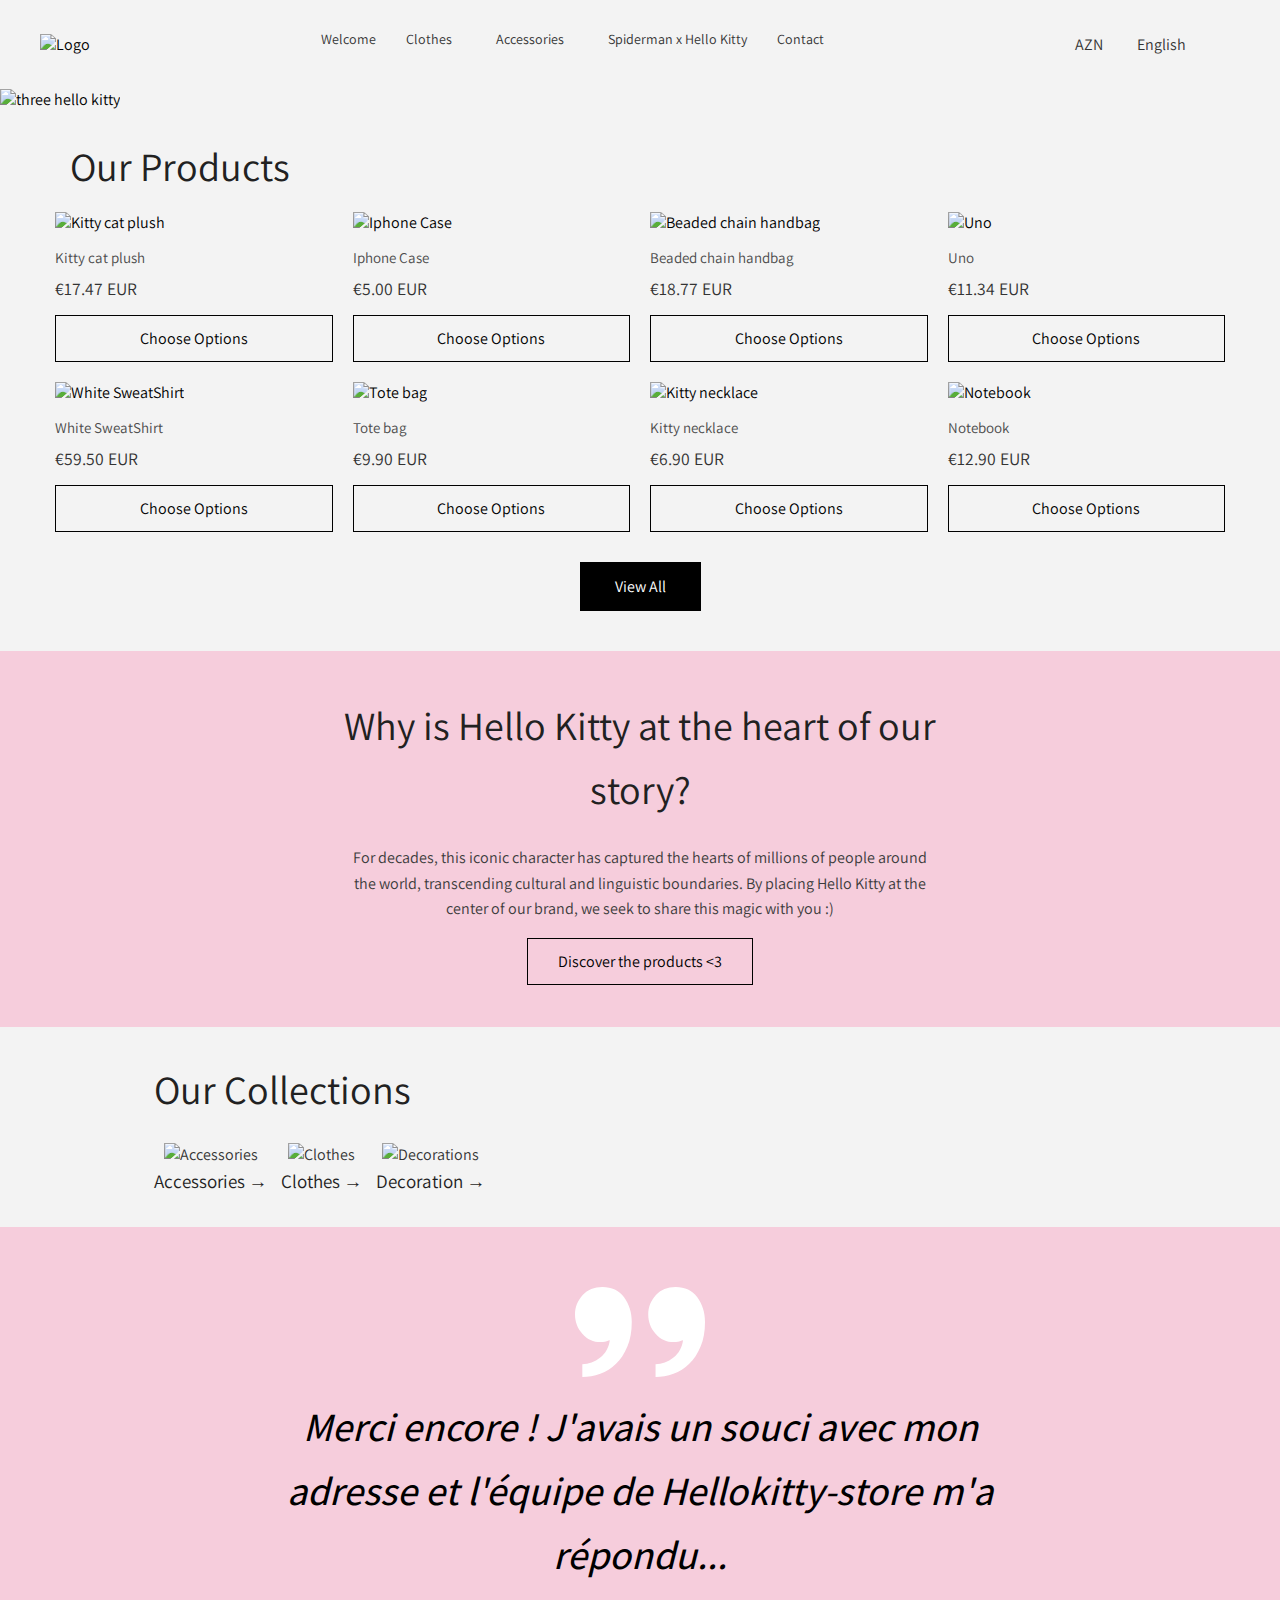
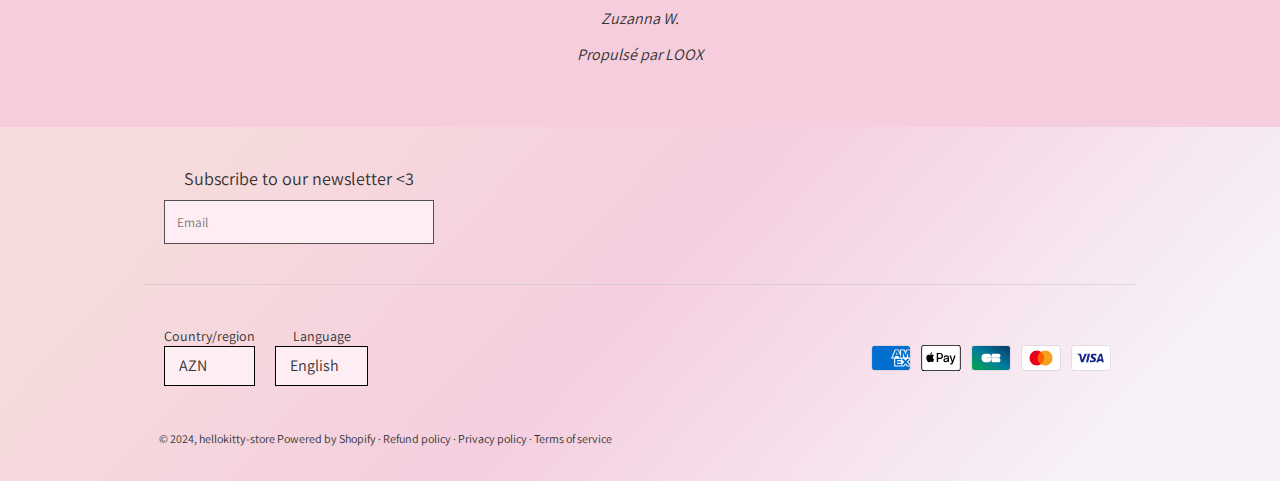
==== index.html @ 76e67523 "search finished" ====
<!DOCTYPE html>
<html lang="en">
  <head>
    <meta charset="UTF-8">
    <meta name="viewport" content="width=device-width, initial-scale=1.0">
    <link rel="stylesheet" href="./assets/index.css">
    <link rel="stylesheet"
      href="https://cdnjs.cloudflare.com/ajax/libs/font-awesome/6.6.0/css/all.min.css"
      integrity="sha512-Kc323vGBEqzTmouAECnVceyQqyqdsSiqLQISBL29aUW4U/M7pSPA/gEUZQqv1cwx4OnYxTxve5UMg5GT6L4JJg=="
      crossorigin="anonymous" referrerpolicy="no-referrer" />
    <link rel="preconnect" href="https://fonts.googleapis.com">
    <link rel="preconnect" href="https://fonts.gstatic.com" crossorigin>
    <link rel="icon"
      href="https://hellokitty-store.com/cdn/shop/files/kisspng-hello-kitty-clip-art-portable-network-graphics-des-5ce599a0155ae9.1294888715585509440875.png?crop=center&height=32&v=1710091983&width=32">
    <link
      href="https://fonts.googleapis.com/css2?family=Assistant:wght@200..800&display=swap"
      rel="stylesheet">
      
    <title>Hello Kitty Store</title>
  </head>
  <body>
    <header>
      <div class="container">
        <div class="row">
          <!-- Burger Menü -->
          <div class="burger-menu" id="burger-menu">
            <span class="open"><i class="fa-solid fa-bars"
                style="color: #000000;"></i></span>
            <span class="close"><i class="fa-solid fa-xmark"
                style="color: #000000;"></i></span>
          </div>

          <!-- Logo -->
          <div class="logoCont">
            <img
              src="https://hellokitty-store.com/cdn/shop/files/N-3.jpg?v=1710080220&width=200"
              alt="Logo">
          </div>

          <!-- Navbar -->
          <nav class="navBar">
            <ul class="userList" id="nav-links">
              <li class="userItem"><a href="#">Welcome</a></li>
              <li class="userItem dropdown">
                <a href="#" class="dropdownToggle">Clothes <span
                    class="arrow"><i class="fa-solid fa-angle-down"
                      style="color: #515151;"></i></span></a>
                <ul class="dropdownMenu">
                  <li><a href="#">Pyjama</a></li>
                  <li><a href="#">Hoodies</a></li>
                </ul>
              </li>
              <li class="userItem dropdown">
                <a href="#" class="dropdownToggle">Accessories <span
                    class="arrow"><i class="fa-solid fa-angle-down"
                      style="color: #515151;"></i></span></a>
                <ul class="dropdownMenu">
                  <li><a href="#">See everything</a></li>
                  <li><a href="#">Plush</a></li>
                  <li><a href="#">Decoration</a></li>
                  <li><a href="#">Care and beauty</a></li>
                  <li><a href="#">Sac</a></li>
                  <li><a href="#">Stationery store</a></li>
                  <li><a href="#">Phone</a></li>
                  <li><a href="#">Jewelry</a></li>
                  <li><a href="#">Kitchen</a></li>
                </ul>
              </li>
              <li class="userItem"><a style="width: 149px;" href="#">Spiderman x
                  Hello Kitty</a></li>
              <li class="userItem"><a href="#">Contact</a></li>
            </ul>
          </nav>

          <div class="selectOption">
            <div class="customValyuta">
              <div class="dropdown">
                <button class="dropdown-toggle">
                  <span id="selectedCurrency">AZN</span>
                  <span class="arrow"><i class="fa-solid fa-angle-down"
                      style="color: #515151;"></i></span>
                </button>
                <ul style="margin-top: 10px;" class="dropdown-menu">
                  <li class="dropdown-item"
                    data-currency="AZN"><span>AZN</span></li>
                  <li class="dropdown-item"
                    data-currency="TRY"><span>TRY</span></li>
                  <li class="dropdown-item"
                    data-currency="USD"><span>USD</span></li>
                </ul>
              </div>
            </div>

            <div class="customLang">
              <div class="dropdown">
                <button class="dropdown-toggle">
                  <span id="selectedLanguage">English</span>
                  <span class="arrow"><i class="fa-solid fa-angle-down"
                      style="color: #515151;"></i></span>
                </button>
                <ul style="margin-top: 10px;" class="dropdown-menu">
                  <li class="dropdown-item"
                    data-currency="AZN"><span>Azərbaycan</span></li>
                </ul>
              </div>
            </div>

            <div class="search"><i class="fa-solid fa-magnifying-glass"
                style="color: #333;"></i></div>
            <div class="addTooCart"><i class="fa-solid fa-cart-shopping"
                style="color: #333;"></i></div>
          </div>
        </div>
      </div>
    </header>
    <div class="modalOverlay" id="modalOverlay"></div>
<div class="search-container" id="searchContainer">
  <form action="javascript:void(0);">
    <div style="display: flex; justify-content: center; gap: 30px; margin-top: 20px; margin-left: 40px;">
    <input type="text" placeholder="Axtarın..." class="search-input" id="searchInput">
    <button class="close-btn" id="closeBtn">✖</button>
  </div>
    <div class="searchResults" id="searchResults">
      <div class="resultCont" id="resultCont">Sonuçlar burada görünecek...</div>
    </div>
   
  </form>
</div>

    
    

    <main>
      <section class="threeHelloKitty">
        <img
          src="https://hellokitty-store.com/cdn/shop/files/Votre_texte_de_paragraphe_500_x_200_px_-2_01a4ca68-7af8-4474-8d49-a774d6c81c80.svg?v=1710098999&width=2000"
          alt="three hello kitty">
      </section>

      <!-- products start -->

      <section class="productsSection">
        <div class="container">
          <h2>Our Products</h2>
          <div class="row" id="productsContainer">

          </div>
          <a style="margin-top: 30px; margin-bottom: 10px;" href="./shop.html"
            class="viewAll">View All</a>
        </div>
      </section>

      <!-- products end -->

      <!-- why is Hello start -->

      <section class="whyHelloSection">
        <div class="container">
          <div class="row">
            <p class="whyHello">Why is Hello Kitty at the heart of our
              story?</p>
            <p>For decades, this iconic character has captured the hearts of
              millions of people around the world, transcending cultural and
              linguistic boundaries. By placing Hello Kitty at the center of our
              brand, we seek to share this magic with you :)</p>
            <a class="discoverBtn" href="#">Discover the products &lt;3</a>

          </div>
        </div>
      </section>

      <!-- why is Hello end -->

      <section class="threeCart">
        <div class="container">
          <h2>Our Collections</h2>
          <div class="collection-items">
            <!-- Accessories Section -->
            <div class="collection-card">
              <div class="collection-image">
                <img
                  src="https://hellokitty-store.com/cdn/shop/collections/e50a33ac0c9a71c7cc272c61c110bbe0.jpg?v=1710565898&width=750"
                  alt="Accessories">
              </div>
              <a href="#" class="collection-link">Accessories →</a>
            </div>
            <!-- Clothes Section -->
            <div class="collection-card">
              <div class="collection-image">
                <img
                  src="https://hellokitty-store.com/cdn/shop/collections/S1f2b9a6d8e2443a4855c4ed40707b87cB.webp?v=1710565881&width=750"
                  alt="Clothes">
              </div>
              <a href="#" class="collection-link">Clothes →</a>
            </div>
            <!-- Decorations Section -->
            <div class="collection-card">
              <div class="collection-image">
                <img
                  src="https://hellokitty-store.com/cdn/shop/collections/photo_2024-03-12_03.52.51.jpg?v=1710566522&width=750"
                  alt="Decorations">
              </div>
              <a href="#" class="collection-link">Decoration →</a>
            </div>
          </div>
        </div>
      </section>

      <!-- slider start -->
      <section class="sliderComment">
        <div class="slider-container">
          <div class="slider">
            <button class="prev">
              <i class="fa-solid fa-angle-left" style="color: #000000;"></i>
            </button>
            <div class="slider-content">
              <div class="testimonial">
                <blockquote>
                  <div class="quoteCont">
                    <img src="./assets/scss/svg/quote.svg" alt="quote">
                  </div>
                  <p>Merci encore ! J'avais un souci avec mon adresse et
                    l'équipe de Hellokitty-store m'a répondu...</p>
                  <footer>
                    <span>Zuzanna W.</span>
                    <span>Propulsé par LOOX</span>
                  </footer>
                </blockquote>
              </div>
              <div class="testimonial">
                <blockquote>
                  <div class="quoteCont">
                    <img src="./assets/scss/svg/quote.svg" alt="quote">
                  </div>
                  <p>Service incroyable ! Je recommande vivement.</p>
                  <footer>
                    <span>Pierre D.</span>
                    <span>Propulsé par LOOX</span>
                  </footer>
                </blockquote>
              </div>
              <div class="testimonial">
                <blockquote>
                  <div class="quoteCont">
                    <img src="./assets/scss/svg/quote.svg" alt="quote">
                  </div>
                  <p>J'ai adoré ma dernière commande, tout était parfait !</p>
                  <footer>
                    <span>Marie L.</span>
                    <span>Propulsé par LOOX</span>
                  </footer>
                </blockquote>
              </div>
            </div>
            <button class="next">
              <i class="fa-solid fa-angle-right" style="color: #000000;"></i>
            </button>
          </div>
          <div class="dots"></div>
        </div>
      </section>

      <!-- slider end -->

      <!-- footer start -->

      <footer class="footer">
        <div class="container">
          <!-- Newsletter Section -->
          <div class="newsletter">
            <div class="newsletter-input">
              <p>Subscribe to our newsletter &lt;3</p>
              <div
                style="position: relative; display: flex; align-items: center;">
                <input type="email" placeholder="Email">
                <button class="newsletter-button"><i
                    class="fa-solid fa-arrow-right"
                    style="color: #515151;"></i></button>
              </div>
            </div>
            <!-- Social Media Icons -->
            <div class="social-icons">
              <a href="#"><i class="fa-brands fa-instagram"
                  style="color: #000000;"></i></a>
              <a href="#"><i class="fa-brands fa-tiktok"
                  style="color: #000000;"></i></a>
            </div>
          </div>

          <!-- Country & Language -->
          <div class="footer-settings">
            <div class="selectOption">
              <div>
                <label for>Country/region</label>
                <div class="customValyuta">
                  <div class="dropdown">
                    <button class="dropdown-toggle">
                      <span id="selectedCurrency">AZN</span>
                      <span class="arrow"><i class="fa-solid fa-angle-down"
                          style="color: #515151;"></i></span>
                    </button>
                    <ul class="dropdown-menu">
                      <li class="dropdown-item"
                        data-currency="AZN"><span>AZN</span></li>
                      <li class="dropdown-item"
                        data-currency="TRY"><span>TRY</span></li>
                      <li class="dropdown-item"
                        data-currency="USD"><span>USD</span></li>
                    </ul>
                  </div>
                </div>
              </div>
              <div>
                <label for>
                  Language</label>
                <div class="customLang">
                  <div class="dropdown">
                    <button class="dropdown-toggle">
                      <span id="selectedLanguage">English</span>
                      <span class="arrow"><i class="fa-solid fa-angle-down"
                          style="color: #515151;"></i></span>
                    </button>
                    <ul class="dropdown-menu">
                      <li class="dropdown-item"
                        data-currency="AZN"><span>Azərbaycan</span></li>
                    </ul>
                  </div>
                </div>
              </div>
              <!-- Currency and Language Select end -->

            </div>
            <div class="payment-icons">
              <img src="./assets/scss/svg/amex.svg" alt="AMEX">
              <img src="./assets/scss/svg/apple.svg" alt="Apple Pay">
              <img src="./assets/scss/svg/maestro.svg" alt="Maestro">
              <img src="./assets/scss/svg/mastercard.svg" alt="MasterCard">
              <img src="./assets/scss/svg/visa.svg" alt="Visa">
            </div>
          </div>
          <!-- Footer Bottom -->
          <div class="footer-bottom">
            <p>&copy; 2024, hellokitty-store Powered by Shopify &middot;
              <a href="#">Refund policy</a> &middot;
              <a href="#">Privacy policy</a> &middot;
              <a href="#">Terms of service</a>
            </p>
          </div>
        </div>

      </footer>

      <!-- footer end -->
    </main>
    <script src="./script.js" defer></script>
    <script src="./slider.js" defer></script>
  </body>
</html>
---- assets/index.css ----
* {
  padding: 0;
  margin: 0;
  text-decoration: none;
  list-style: none;
  box-sizing: border-box;
}

body {
  background-color: #f3f3f3;
}

* {
  font-family: "Assistant", sans-serif;
}

.logoCont {
  cursor: pointer;
}
.logoCont img {
  width: 100%;
}

header {
  background: #f3f3f3;
  padding: 25px 10px;
}

.container {
  max-width: 1200px;
  margin: 0 auto;
}

.row {
  display: flex;
  justify-content: space-between;
  align-items: center;
}

.arrow {
  transition: transform 0.3s ease;
  font-size: 15px;
  color: #333;
}
.userItem.dropdown.active .arrow {
  transform: rotate(180deg);
}

.navBar .userList {
  display: flex;
  align-items: center;
}
.navBar .userList .userItem {
  position: relative;
  margin-right: 20px;
  margin-bottom: 10px;
}
.navBar .userList .userItem a {
  color: #333;
  font-size: 14px;
  padding: 5px;
  display: flex;
  position: relative;
  border-bottom: 1px solid transparent;
  gap: 14px;
}
.navBar .userList .userItem a:hover {
  border-bottom: 1px solid black;
}
.navBar .userList .userItem.dropdown {
  position: relative;
}
.navBar .userList .userItem.dropdown .dropdownMenu {
  position: absolute;
  top: 37px;
  z-index: 1;
  width: 200px;
  display: none;
  left: 0;
  background: linear-gradient(133deg, rgb(246, 221, 220) 11%, rgba(245, 202, 221, 0.89) 49%, rgb(247, 240, 246) 85%);
  box-shadow: 0 4px 8px rgba(0, 0, 0, 0.1);
  opacity: 0;
  visibility: hidden;
  transition: all 0.3s ease-in-out;
}
.navBar .userList .userItem.dropdown.active .dropdownMenu {
  display: block;
  opacity: 1;
  visibility: visible;
  transform: translateY(0);
}
.navBar .userList .userItem.dropdown .dropdownMenu li {
  padding: 8px 20px;
}
.navBar .userList .userItem.dropdown .dropdownMenu li a {
  color: #555;
  font-size: 14px;
  display: inline-block;
}
.navBar .userList .userItem.dropdown .dropdownMenu li a:hover {
  border-bottom: 1px solid black;
}

.selectOption {
  display: flex;
  gap: 20px;
}
.selectOption .customValyuta,
.selectOption .customLang {
  position: relative;
  font-family: "Arial", sans-serif;
}
.selectOption .customValyuta .dropdown,
.selectOption .customLang .dropdown {
  position: relative;
}
.selectOption .customValyuta .dropdown .dropdown-toggle,
.selectOption .customLang .dropdown .dropdown-toggle {
  width: 100%;
  font-size: 16px;
  display: flex;
  gap: 14px;
  color: #333;
  cursor: pointer;
  background-color: transparent;
  border: none;
  transition: all 0.3s ease;
}
.selectOption .customValyuta .dropdown .dropdown-toggle #selectedCurrency,
.selectOption .customValyuta .dropdown .dropdown-toggle #selectedLanguage,
.selectOption .customLang .dropdown .dropdown-toggle #selectedCurrency,
.selectOption .customLang .dropdown .dropdown-toggle #selectedLanguage {
  border-bottom: 1px solid transparent;
  display: inline-block;
}
.selectOption .customValyuta .dropdown .dropdown-toggle #selectedCurrency:hover,
.selectOption .customValyuta .dropdown .dropdown-toggle #selectedLanguage:hover,
.selectOption .customLang .dropdown .dropdown-toggle #selectedCurrency:hover,
.selectOption .customLang .dropdown .dropdown-toggle #selectedLanguage:hover {
  border-bottom: 1px solid black;
}
.selectOption .customValyuta .dropdown .dropdown-toggle .arrow,
.selectOption .customLang .dropdown .dropdown-toggle .arrow {
  transition: transform 0.3s ease;
  font-size: 15px;
  color: #333;
}
.selectOption .customValyuta .dropdown .dropdown-menu,
.selectOption .customLang .dropdown .dropdown-menu {
  position: absolute;
  top: 100%;
  left: 0;
  width: 130px;
  display: none;
  list-style: none;
  padding: 0;
  background-color: white;
  margin: 0;
  box-shadow: 0 4px 8px rgba(0, 0, 0, 0.1);
}
.selectOption .customValyuta .dropdown .dropdown-menu .dropdown-item,
.selectOption .customLang .dropdown .dropdown-menu .dropdown-item {
  padding: 12px 16px;
  font-size: 16px;
  color: #333;
  cursor: pointer;
  transition: background-color 0.2s ease;
}
.selectOption .customValyuta .dropdown .dropdown-menu .dropdown-item span,
.selectOption .customLang .dropdown .dropdown-menu .dropdown-item span {
  display: inline-block;
}
.selectOption .customValyuta .dropdown .dropdown-menu .dropdown-item span:hover,
.selectOption .customLang .dropdown .dropdown-menu .dropdown-item span:hover {
  color: black;
  border-bottom: 1px solid black;
}
.selectOption .customValyuta .dropdown .dropdown-menu .dropdown-item.active,
.selectOption .customLang .dropdown .dropdown-menu .dropdown-item.active {
  background-color: #492020;
}
.selectOption .customValyuta .active .dropdown-menu,
.selectOption .customLang .active .dropdown-menu {
  display: block;
  opacity: 1;
  visibility: visible;
  transform: translateY(0);
}
.selectOption .customValyuta .active .dropdown-toggle .arrow,
.selectOption .customLang .active .dropdown-toggle .arrow {
  transform: rotate(180deg);
}

/* Hamburger Menu */
.burger-menu {
  display: none;
  position: relative;
  cursor: pointer;
  width: 30px;
  height: 25px;
}
.burger-menu .open,
.burger-menu .close {
  display: block;
  font-size: 26px;
}
.burger-menu .close {
  display: none;
}
.burger-menu.active .open {
  display: none;
}
.burger-menu.active .close {
  display: block;
}

.search,
.addTooCart {
  font-size: 20px;
  cursor: pointer;
}

@media screen and (max-width: 800px) {
  .burger-menu {
    display: block;
  }
  .row {
    justify-content: space-between;
  }
  .navBar .userList {
    display: none;
    flex-direction: column;
    align-items: flex-start;
    background: linear-gradient(133deg, rgb(246, 221, 220) 11%, rgba(245, 202, 221, 0.89) 49%, rgb(247, 240, 246) 85%);
    position: absolute;
    top: 118px;
    left: 0;
    width: 100vw;
    z-index: 11;
    padding: 20px;
    box-shadow: 0 4px 8px rgba(0, 0, 0, 0.1);
  }
  .navBar .userList.active {
    display: flex;
  }
  .selectOption {
    padding: 3px;
  }
  .customLang,
  .customValyuta {
    display: none;
  }
}
@media screen and (max-width: 580px) {
  .navBar .userList {
    padding: 15px;
    flex-direction: column;
    z-index: 11;
    width: 100vw;
    gap: 10px;
    align-items: flex-start;
    background: linear-gradient(133deg, rgb(246, 221, 220) 11%, rgba(245, 202, 221, 0.89) 49%, rgb(247, 240, 246) 85%);
  }
  .navBar .userItem {
    margin-right: 0;
    margin-bottom: 5px;
  }
  .navBar .userItem a {
    font-size: 13px;
  }
  .navBar .dropdownMenu {
    width: 100%;
  }
  .selectOption {
    display: none;
  }
  .logoCont {
    width: 150px;
  }
  .burger-menu {
    width: 25px;
    height: 20px;
  }
}
body.blur {
  filter: blur(5px);
  transition: filter 0.3s ease;
}

.modalOverlay {
  display: none;
  position: fixed;
  top: 0;
  left: 0;
  width: 100%;
  height: 100%;
  background-color: rgba(0, 0, 0, 0.5);
  z-index: 1000;
}

.search-container {
  position: fixed;
  left: 0;
  gap: 15px;
  width: 100%;
  height: 130px;
  background: #f3f3f3;
  -webkit-backdrop-filter: blur(8px);
          backdrop-filter: blur(8px);
  display: none;
  justify-content: center;
  align-items: center;
  z-index: 1000;
  transform: translateY(-100%);
  transition: transform 0.3s ease-in-out;
}
.search-container .search-input {
  width: 65%;
  padding: 15px;
  display: flex;
  font-size: 18px;
  border: 1px solid black;
  outline: none;
}
.search-container .searchResults {
  background: #f9f9f9;
  border: 1px solid #ccc;
  border-radius: 4px;
  max-height: 300px;
  width: 63%;
  margin: 0 auto;
  display: none;
  overflow-y: auto;
  padding: 10px;
}
.search-container .searchResults .searchResultItem {
  display: flex;
  align-items: center;
  padding: 10px;
  border-bottom: 1px solid #ddd;
  cursor: pointer;
}
.search-container .searchResults .searchResultItem .searchResultImage {
  width: 50px;
  height: 50px;
  margin-right: 10px;
}
.search-container .searchResults .searchResultItem .searchResultImage img {
  width: 100%;
  height: 100%;
  -o-object-fit: cover;
     object-fit: cover;
}
.search-container .searchResults .searchResultItem .searchResultName {
  font-size: 16px;
  font-weight: bold;
  color: #333;
}
.search-container .close-btn {
  background: none;
  border: none;
  font-size: 20px;
  cursor: pointer;
}

body.blur {
  filter: blur(5px);
  transition: filter 0.3s ease;
}

body.no-blur {
  filter: none;
}

.threeHelloKitty {
  width: 100%;
  margin-bottom: 30px;
}
.threeHelloKitty img {
  max-height: 100%;
  width: 100%;
  -o-object-fit: cover;
     object-fit: cover;
}

.productsSection {
  text-align: center;
}
.productsSection .container {
  max-width: 1200px;
  margin: 0 auto;
  padding: 0 15px;
}
.productsSection .container h2 {
  font-size: 40px;
  font-weight: 400;
  color: #212121;
  margin-bottom: 20px;
  text-align: left;
  margin-left: 15px;
}
.productsSection .container .row {
  display: grid;
  grid-template-columns: repeat(4, 1fr);
  gap: 20px;
}
.productsSection .container .row .productsCont {
  text-align: left;
  transition: transform 0.3s ease;
}
.productsSection .container .row .productsCont:hover {
  transform: translateY(-5px);
}
.productsSection .container .row .productsCont .imgCont {
  position: relative;
  margin-bottom: 15px;
}
.productsSection .container .row .productsCont .imgCont img {
  width: 100%;
  height: auto;
  opacity: 0;
  transition: opacity 0.5s ease-in-out;
}
.productsSection .container .row .productsCont .imgCont img:first-child {
  opacity: 1;
}
.productsSection .container .row .productsCont .imgCont img:last-child {
  position: absolute;
  top: 0;
  left: 0;
}
.productsSection .container .row .productsCont .imgCont:hover img:first-child {
  opacity: 0;
}
.productsSection .container .row .productsCont .imgCont:hover img:last-child {
  opacity: 1;
}
.productsSection .container .row .productsCont .productName {
  font-size: 15px;
  color: #4b4b4b;
  margin: 10px 0;
}
.productsSection .container .row .productsCont .productPrice {
  font-size: 1.1rem;
  color: #333;
  margin-bottom: 15px;
}
.productsSection .container .row .productsCont .chooseOption {
  background-color: transparent;
  color: black;
  border: 1px solid black;
  padding: 12px 30px;
  cursor: pointer;
  transition: background-color 0.3s ease;
  width: 100%;
  padding: 12px 0px;
  text-align: center;
  display: inline-block;
}
.productsSection .container .viewAll {
  display: inline-block;
  cursor: pointer;
  padding: 14px 35px;
  border: none;
  background-color: black;
  color: white;
}

@media (max-width: 1024px) {
  .productsSection .container .row {
    grid-template-columns: repeat(3, 1fr);
  }
}
@media (max-width: 768px) {
  .productsSection .container .row {
    grid-template-columns: repeat(2, 1fr);
  }
}
@media (max-width: 480px) {
  .productsSection .container .row {
    grid-template-columns: 1fr;
  }
}
.whyHelloSection {
  background-color: #f6cddc;
  padding: 42px 10px;
  margin-top: 30px;
}
.whyHelloSection .container {
  max-width: 47%;
  margin: 0 auto;
}
.whyHelloSection .container .row {
  display: flex;
  flex-direction: column;
}
.whyHelloSection .container .row .whyHello {
  font-size: 40px;
  margin-bottom: 1.5rem;
  font-weight: 400;
  color: #212121;
}
.whyHelloSection .container .row p {
  font-size: 16px;
  line-height: 1.6;
  color: rgb(59, 59, 59);
  margin-bottom: 1rem;
  text-align: center;
}
.whyHelloSection .container .row .discoverBtn {
  background-color: transparent;
  color: black;
  border: 1px solid black;
  padding: 12px 30px;
  cursor: pointer;
  transition: background-color 0.3s ease;
}

@media (max-width: 768px) {
  .whyHelloSection .container .row .whyHello {
    font-size: 30px;
  }
}
@media (max-width: 450px) {
  .whyHelloSection .container .row .whyHello {
    font-size: 20px;
  }
}
.threeCart {
  text-align: center;
  padding: 2rem;
  font-family: Arial, sans-serif;
  background-color: #f3f3f3;
  color: #333;
  line-height: 1.5;
}
.threeCart .container {
  max-width: 80%;
  margin: 0 auto;
}
.threeCart .container h2 {
  font-size: 40px;
  margin-bottom: 1.5rem;
  font-weight: 400;
  color: #212121;
  text-align: left;
}
.threeCart .container .collection-items {
  display: flex;
  gap: 13px;
}
.threeCart .container .collection-items .collection-card {
  text-align: left;
  cursor: pointer;
}
.threeCart .container .collection-items .collection-card h3 {
  font-family: "Cursive", sans-serif;
  font-size: 1.5rem;
  color: #f4b6c2;
  margin-bottom: 1rem;
}
.threeCart .container .collection-items .collection-card .collection-image {
  text-align: center;
}
.threeCart .container .collection-items .collection-card .collection-image img {
  width: 100%;
  height: auto;
  -o-object-fit: contain;
     object-fit: contain;
  transition: transform 0.3s ease-in-out;
}
.threeCart .container .collection-items .collection-card .collection-image img:hover {
  transform: translateY(-6px);
}
.threeCart .container .collection-items .collection-card .collection-link {
  display: inline-block;
  text-decoration: none;
  color: #1f1f1f;
  font-size: 19px;
  text-align: left;
}
.threeCart .container .collection-items .collection-card .collection-link:hover {
  color: #f4b6c2;
}

@media (max-width: 768px) {
  .collection-items {
    flex-wrap: wrap;
  }
}
@media (max-width: 480px) {
  .collection-items {
    flex-wrap: wrap;
  }
}
.sliderComment {
  font-family: "Arial", sans-serif;
  background-color: rgb(246, 205, 220);
  margin: 0;
  display: flex;
  justify-content: center;
  align-items: center;
  height: 100%;
  width: 100%;
}
.sliderComment .slider-container {
  width: 90%;
  max-width: 70%;
  padding: 40px;
  position: relative;
  overflow: hidden;
}
.sliderComment .slider-container .slider {
  display: flex;
  position: relative;
  overflow: hidden;
}
.sliderComment .slider-container .slider .prev,
.sliderComment .slider-container .slider .next {
  position: absolute;
  top: 50%;
  transform: translateY(-50%);
  background: none;
  border: none;
  font-size: 3rem;
  color: #000;
  cursor: pointer;
  padding: 10px;
  border-radius: 50%;
  transition: background-color 0.3s ease;
}
.sliderComment .slider-container .slider .prev {
  z-index: 10;
  position: absolute;
  top: 50%;
  left: 0px;
  transform: translateY(-50%);
  background: none;
  border: none;
  font-size: 3rem;
  color: #000;
  cursor: pointer;
  padding: 10px;
  border-radius: 50%;
  transition: background-color 0.3s ease;
}
.sliderComment .slider-container .slider .next {
  right: 0px;
}
.sliderComment .slider-container .slider .slider-content {
  display: flex;
  transition: transform 0.5s ease-in-out;
  width: 100%;
}
.sliderComment .slider-container .slider .slider-content .testimonial {
  flex: 1 0 100%;
  padding: 20px;
  text-align: center;
  font-size: 2.5rem;
  font-style: italic;
  color: #555;
  margin: 0;
  line-height: 1.6;
}
.sliderComment .slider-container .slider .slider-content .testimonial .quoteCont {
  width: 130px;
  margin: 0 auto;
}
.sliderComment .slider-container .slider .slider-content .testimonial .quoteCont img {
  width: 100%;
}
.sliderComment .slider-container .slider .slider-content .testimonial p {
  color: black;
  font-weight: 500;
}
.sliderComment .slider-container .slider .slider-content .testimonial footer {
  margin-top: 20px;
  font-size: 1rem;
  color: #333;
  display: flex;
  justify-content: center;
  gap: 10px;
  align-items: center;
  flex-direction: column;
}
.sliderComment .slider-container .slider .slider-content .testimonial footer .dots {
  display: flex;
  gap: 5px;
}
.sliderComment .slider-container .slider .slider-content .testimonial footer .dots span {
  display: inline-block;
  width: 10px;
  height: 10px;
  border-radius: 50%;
  background-color: #ccc;
  transition: background-color 0.3s ease, opacity 0.3s ease;
  opacity: 0.5;
}
.sliderComment .slider-container .slider .slider-content .testimonial footer .dots span.active {
  background-color: #ff6f91;
  opacity: 1;
}
@media (max-width: 768px) {
  .sliderComment .slider-container .slider .testimonial {
    font-size: 1.5rem;
  }
  .sliderComment .slider-container .slider .testimonial footer {
    font-size: 0.9rem;
  }
  .sliderComment .slider-container .slider .testimonial footer .dots span {
    width: 8px;
    height: 8px;
  }
  .sliderComment .slider-container .slider .prev,
  .sliderComment .slider-container .slider .next {
    font-size: 1.5rem;
    padding: 8px;
  }
}
@media (max-width: 480px) {
  .sliderComment .slider-container {
    max-width: 100%;
    width: 100%;
    padding: 10px;
  }
  .sliderComment .slider-container .slider .testimonial p {
    font-size: 14px;
  }
  .sliderComment .slider-container .slider .testimonial footer span {
    font-size: 14px;
  }
  .sliderComment .slider-container .slider .testimonial footer .dots span {
    width: 6px;
    height: 6px;
  }
  .sliderComment .slider-container .slider .prev,
  .sliderComment .slider-container .slider .next {
    font-size: 1.2rem;
    padding: 6px;
  }
}

.bestSeller {
  background-color: #f6cddc;
  padding: 25px 5px;
}
.bestSeller .container {
  max-width: 1200px;
  margin: 0 auto;
  display: flex;
}
.bestSeller .container .row {
  display: flex;
  flex-direction: column;
}
.bestSeller .container .row .whyHello {
  font-size: 40px;
  font-weight: 400;
  color: #212121;
}

@media (max-width: 768px) {
  .bestSeller .container .row .whyHello {
    font-size: 30px;
  }
}
@media (max-width: 450px) {
  .bestSeller .container .row .whyHello {
    font-size: 20px;
  }
}
.pagination {
  display: flex;
  justify-content: center;
  margin-top: 30px;
  margin-bottom: 30px;
}
.pagination .pageBtn {
  padding: 2px 7px;
  border: none;
  color: black;
  background-color: transparent;
  margin: 0 0.5rem;
  font-size: 16px;
  cursor: pointer;
  border-bottom: 1px solid transparent;
  transition: background 0.3s ease;
}
.pagination .pageBtn.active, .pagination .pageBtn:hover {
  border-bottom: 1px solid black;
}

.prev-btn,
.next-btn {
  cursor: pointer;
  border: none;
}

.filter-container {
  margin: 22px 0px;
}
.filter-container .container {
  max-width: 1200px;
  margin: 0 auto;
}
.filter-container .container .filterOption {
  padding: 20px;
  display: flex;
  align-items: center;
  justify-content: space-between;
}
.filter-container .container .filterOption .filterCont {
  display: flex;
  align-items: center;
  gap: 20px;
}
.filter-container .container .filterOption .filterCont p {
  color: #333;
}
.filter-container .container .filterOption .filterCont .availability {
  position: relative;
  font-family: "Arial", sans-serif;
}
.filter-container .container .filterOption .filterCont .availability .dropdownAvaila {
  position: relative;
}
.filter-container .container .filterOption .filterCont .availability .dropdownAvaila .dropdownToggleAvaila {
  width: 100%;
  font-size: 16px;
  display: flex;
  gap: 14px;
  color: #333;
  cursor: pointer;
  background-color: transparent;
  border: none;
  transition: all 0.3s ease;
}
.filter-container .container .filterOption .filterCont .availability .dropdownAvaila .dropdownToggleAvaila .selectedAvaila {
  border-bottom: 1px solid transparent;
  display: inline-block;
}
.filter-container .container .filterOption .filterCont .availability .dropdownAvaila .dropdownToggleAvaila .selectedAvaila:hover {
  border-bottom: 1px solid black;
}
.filter-container .container .filterOption .filterCont .availability .dropdownAvaila .dropdownToggleAvaila .arrow {
  color: rgb(51, 51, 51);
}
.filter-container .container .filterOption .filterCont .availability .dropdownAvaila .dropdownMenuAvaila {
  z-index: 20;
  width: 350px;
  background-color: #f3f3f3;
  border: 1px solid rgba(204, 204, 204, 0.7294117647);
  position: absolute;
  top: 100%;
  left: 0;
  display: none;
  list-style: none;
  padding: 0;
  margin: 0;
  box-shadow: 0 4px 8px rgba(0, 0, 0, 0.1);
}
.filter-container .container .filterOption .filterCont .availability .dropdownAvaila .dropdownMenuAvaila .dropdownItem {
  padding: 0;
}
.filter-container .container .filterOption .filterCont .availability .dropdownAvaila .dropdownMenuAvaila .dropdownItem .highestPrice {
  justify-content: space-between;
  display: flex;
  padding: 20px;
}
.filter-container .container .filterOption .filterCont .availability .dropdownAvaila .dropdownMenuAvaila .dropdownItem .highestPrice .resetLink {
  border-bottom: 1px solid #333;
  margin-left: 5px;
  cursor: pointer;
  color: #333;
}
.filter-container .container .filterOption .filterCont .availability .dropdownAvaila .dropdownMenuAvaila .dropdownItem .highestPrice .resetLink:hover {
  border-bottom: 2px solid #333;
}
.filter-container .container .filterOption .filterCont .availability .dropdownAvaila .dropdownMenuAvaila .dropdownItem .line {
  width: 100%;
  background-color: rgba(181, 181, 181, 0.831372549);
  height: 0.8px;
}
.filter-container .container .filterOption .filterCont .availability .dropdownAvaila .dropdownMenuAvaila .dropdownItem .price-inputs {
  padding: 18px;
  display: flex;
  flex-direction: column;
  gap: 15px;
}
.filter-container .container .filterOption .filterCont .availability .dropdownAvaila .dropdownMenuAvaila .dropdownItem .price-inputs .input-box {
  position: relative;
  display: flex;
  align-items: center;
}
.filter-container .container .filterOption .filterCont .availability .dropdownAvaila .dropdownMenuAvaila .dropdownItem .price-inputs .input-box input[type=checkbox]:before {
  content: "";
  display: block;
  position: absolute;
  width: 16px;
  height: 16px;
  top: 0;
  left: 0;
  border: 1px solid #696969;
  background-color: #f3f3f3;
}
.filter-container .container .filterOption .filterCont .availability .dropdownAvaila .dropdownMenuAvaila .dropdownItem .price-inputs .input-box p {
  margin-left: 25px;
  font-size: 16px;
  color: #414141;
}
.filter-container .container .filterOption .filterCont .priceSelect {
  position: relative;
  font-family: "Arial", sans-serif;
}
.filter-container .container .filterOption .filterCont .priceSelect .dropdownPrice {
  position: relative;
}
.filter-container .container .filterOption .filterCont .priceSelect .dropdownPrice .dropdownTogglePrice {
  width: 100%;
  font-size: 16px;
  display: flex;
  gap: 14px;
  color: #333;
  cursor: pointer;
  background-color: transparent;
  border: none;
  transition: all 0.3s ease;
}
.filter-container .container .filterOption .filterCont .priceSelect .dropdownPrice .dropdownTogglePrice .selectedPrice {
  border-bottom: 1px solid transparent;
  display: inline-block;
}
.filter-container .container .filterOption .filterCont .priceSelect .dropdownPrice .dropdownTogglePrice .selectedPrice:hover {
  border-bottom: 1px solid black;
}
.filter-container .container .filterOption .filterCont .priceSelect .dropdownPrice .dropdownMenuPrice {
  z-index: 20;
  width: 350px;
  background-color: #f3f3f3;
  border: 1px solid rgba(204, 204, 204, 0.7294117647);
  position: absolute;
  top: 100%;
  left: 0;
  display: none;
  list-style: none;
  padding: 0;
  margin: 0;
  box-shadow: 0 4px 8px rgba(0, 0, 0, 0.1);
}
.filter-container .container .filterOption .filterCont .priceSelect .dropdownPrice .dropdownMenuPrice .dropdownItem {
  padding: 0;
}
.filter-container .container .filterOption .filterCont .priceSelect .dropdownPrice .dropdownMenuPrice .dropdownItem .highestPrice {
  justify-content: space-between;
  display: flex;
  color: #414141;
  padding: 20px;
}
.filter-container .container .filterOption .filterCont .priceSelect .dropdownPrice .dropdownMenuPrice .dropdownItem .highestPrice .resetLink {
  border-bottom: 1px solid #333;
  margin-left: 5px;
  cursor: pointer;
  color: #333;
}
.filter-container .container .filterOption .filterCont .priceSelect .dropdownPrice .dropdownMenuPrice .dropdownItem .highestPrice .resetLink:hover {
  border-bottom: 2px solid #333;
}
.filter-container .container .filterOption .filterCont .priceSelect .dropdownPrice .dropdownMenuPrice .dropdownItem .line {
  width: 100%;
  background-color: rgba(181, 181, 181, 0.831372549);
  height: 0.8px;
}
.filter-container .container .filterOption .filterCont .priceSelect .dropdownPrice .dropdownMenuPrice .dropdownItem .price-inputs {
  display: flex;
  padding: 15px;
  justify-content: space-between;
}
.filter-container .container .filterOption .filterCont .priceSelect .dropdownPrice .dropdownMenuPrice .dropdownItem .price-inputs .input-box {
  position: relative;
  display: flex;
  align-items: center;
}
.filter-container .container .filterOption .filterCont .priceSelect .dropdownPrice .dropdownMenuPrice .dropdownItem .price-inputs .input-box span {
  margin-right: 10px;
  font-size: 16px;
  color: #333;
}
.filter-container .container .filterOption .filterCont .priceSelect .dropdownPrice .dropdownMenuPrice .dropdownItem .price-inputs .input-box input {
  padding: 15px 10px 15px 25px;
  border: 1px solid #b3b3b3;
  font-size: 14px;
  width: 130px;
  background-color: transparent;
}
.filter-container .container .filterOption .featured {
  position: relative;
}
.filter-container .container .filterOption .featured .dropdownFeatur {
  position: relative;
  display: flex;
  gap: 20px;
}
.filter-container .container .filterOption .featured .dropdownFeatur .dropdownToggleFeatur {
  font-size: 16px;
  display: flex;
  gap: 14px;
  color: #333;
  cursor: pointer;
  background-color: transparent;
  border: none;
  transition: all 0.3s ease;
}
.filter-container .container .filterOption .featured .dropdownFeatur .dropdownToggleFeatur .selectedFeatur {
  border-bottom: 1px solid transparent;
  display: inline-block;
}
.filter-container .container .filterOption .featured .dropdownFeatur .dropdownToggleFeatur .selectedFeatur:hover {
  border-bottom: 1px solid black;
}
.filter-container .container .filterOption .featured .dropdownFeatur .dropdownMenuFeatur {
  z-index: 20;
  width: 170px;
  background-color: #f3f3f3;
  border: 1px solid rgba(204, 204, 204, 0.7294117647);
  position: absolute;
  top: 100%;
  left: 0;
  display: none;
  list-style: none;
  padding: 4px;
  margin: 0;
  box-shadow: 0 4px 8px rgba(0, 0, 0, 0.1);
}
.filter-container .container .filterOption .featured .dropdownFeatur .dropdownMenuFeatur .dropdownItem {
  padding: 4px;
  cursor: pointer;
}
.filter-container .container .filterOption .featured .dropdownFeatur .dropdownMenuFeatur .dropdownItem span {
  margin-right: 10px;
  font-size: 16px;
  color: #333;
}

@media (max-width: 768px) {
  .filter-container .container .filterOption {
    flex-direction: column;
    gap: 15px;
  }
  .filter-container .container .filterOption .filterCont {
    flex-direction: row;
    align-items: flex-start;
    gap: 10px;
  }
  .filter-container .container .filterOption .filterCont .availability .dropdownToggleAvaila,
  .filter-container .container .filterOption .filterCont .availability .dropdownTogglePrice,
  .filter-container .container .filterOption .filterCont .availability .dropdownToggleFeatur,
  .filter-container .container .filterOption .filterCont .priceSelect .dropdownToggleAvaila,
  .filter-container .container .filterOption .filterCont .priceSelect .dropdownTogglePrice,
  .filter-container .container .filterOption .filterCont .priceSelect .dropdownToggleFeatur,
  .filter-container .container .filterOption .filterCont .featured .dropdownToggleAvaila,
  .filter-container .container .filterOption .filterCont .featured .dropdownTogglePrice,
  .filter-container .container .filterOption .filterCont .featured .dropdownToggleFeatur {
    font-size: 14px;
    gap: 10px;
  }
  .filter-container .container .filterOption .filterCont .availability .dropdownMenuAvaila,
  .filter-container .container .filterOption .filterCont .availability .dropdownMenuPrice,
  .filter-container .container .filterOption .filterCont .availability .dropdownMenuFeatur,
  .filter-container .container .filterOption .filterCont .priceSelect .dropdownMenuAvaila,
  .filter-container .container .filterOption .filterCont .priceSelect .dropdownMenuPrice,
  .filter-container .container .filterOption .filterCont .priceSelect .dropdownMenuFeatur,
  .filter-container .container .filterOption .filterCont .featured .dropdownMenuAvaila,
  .filter-container .container .filterOption .filterCont .featured .dropdownMenuPrice,
  .filter-container .container .filterOption .filterCont .featured .dropdownMenuFeatur {
    width: 100%;
  }
}
@media (max-width: 450px) {
  .filter-container .container .filterOption .filterCont {
    gap: 8px;
  }
  .filter-container .container .filterOption .filterCont .availability .dropdownToggleAvaila,
  .filter-container .container .filterOption .filterCont .availability .dropdownTogglePrice,
  .filter-container .container .filterOption .filterCont .availability .dropdownToggleFeatur,
  .filter-container .container .filterOption .filterCont .priceSelect .dropdownToggleAvaila,
  .filter-container .container .filterOption .filterCont .priceSelect .dropdownTogglePrice,
  .filter-container .container .filterOption .filterCont .priceSelect .dropdownToggleFeatur,
  .filter-container .container .filterOption .filterCont .featured .dropdownToggleAvaila,
  .filter-container .container .filterOption .filterCont .featured .dropdownTogglePrice,
  .filter-container .container .filterOption .filterCont .featured .dropdownToggleFeatur {
    font-size: 12px;
  }
}
.mainContainer {
  max-width: 1200px;
  margin: 0 auto;
  padding: 20px;
}
.mainContainer .productContainer {
  display: flex;
  gap: 30px;
  padding: 20px;
}
.mainContainer .productContainer .imageSection {
  flex: 1;
}
.mainContainer .productContainer .imageSection .mainImage {
  width: 100%;
  border-radius: 10px;
}
.mainContainer .productContainer .imageSection .thumbnailContainer {
  display: flex;
  gap: 10px;
  margin-top: 10px;
}
.mainContainer .productContainer .imageSection .thumbnailContainer .thumbnail {
  width: 60px;
  height: 60px;
  border: 1px solid #ddd;
  border-radius: 5px;
  cursor: pointer;
}
.mainContainer .productContainer .infoSection {
  flex: 1;
  display: flex;
  flex-direction: column;
  gap: 20px;
}
.mainContainer .productContainer .infoSection .productTitle {
  font-size: 24px;
}
.mainContainer .productContainer .infoSection .productPrice {
  font-size: 20px;
  color: #333;
}
.mainContainer .productContainer .infoSection .taxInfo {
  font-size: 14px;
  color: #777;
}
.mainContainer .productContainer .infoSection .quantitySection {
  display: flex;
  flex-direction: column;
  gap: 2px;
}
.mainContainer .productContainer .infoSection .quantitySection .quantityButton {
  width: 40px;
  height: 40px;
  font-size: 20px;
  color: black;
  border: none;
  border-radius: 5px;
  cursor: pointer;
  display: flex;
  align-items: center;
  justify-content: center;
  transition: background-color 0.3s ease;
}
.mainContainer .productContainer .infoSection .quantitySection .quantityInput {
  width: 60px;
  height: 40px;
  text-align: center;
  font-size: 18px;
  color: #333;
  border-radius: 5px;
  appearance: none;
  -webkit-appearance: none;
  -moz-appearance: none;
  outline: none;
  padding: 0;
}
.mainContainer .productContainer .infoSection .sizeLabel,
.mainContainer .productContainer .infoSection .quantityLabel {
  font-weight: bold;
}
.mainContainer .productContainer .infoSection input[type=number]::-webkit-inner-spin-button {
  -webkit-appearance: none;
}
.mainContainer .productContainer .infoSection .quantityInput {
  font-size: 1.6rem;
  font-weight: 500;
  opacity: 0.85;
  text-align: center;
  background-color: transparent;
  border: 0;
  padding: 0 0.5rem;
}
.mainContainer .productContainer .infoSection .quantityButton {
  width: calc(4.5rem / var(--font-body-scale));
  flex-shrink: 0;
  font-size: 1.8rem;
  border: 0;
  background-color: transparent;
  cursor: pointer;
  display: flex;
  align-items: center;
  justify-content: center;
  color: rgb(var(--color-foreground));
  padding: 0;
}
.mainContainer .productContainer .buttonSection {
  display: flex;
  flex-direction: column;
  gap: 15px;
  text-align: left;
}
.mainContainer .productContainer .buttonSection .addToCartButton {
  display: inline-block;
  border: 1px solid black;
  cursor: pointer;
  padding: 14px 35px;
  background-color: transparent;
  color: black;
}
.mainContainer .productContainer .buttonSection .buyNowButton {
  display: inline-block;
  cursor: pointer;
  padding: 14px 35px;
  border: none;
  background-color: black;
  color: white;
}
.mainContainer .productContainer .infoCards {
  display: grid;
  grid-template-columns: repeat(2, 1fr);
  gap: 10px;
  padding: 16px 16px;
  border: 1px solid rgb(246, 205, 220);
  border-radius: 8px;
  margin-top: 20px;
  margin-bottom: 20px;
}
.mainContainer .productContainer .infoCards .card {
  padding: 10px;
  text-align: center;
  display: flex;
  flex-direction: column;
  align-items: center;
}
.mainContainer .productContainer .infoCards .card .spanOne {
  display: block;
  font-weight: 600;
  font-size: 16px;
  color: #f6cddc;
  margin: 0;
  line-height: 1;
  word-wrap: break-word;
  max-width: 100%;
}
.mainContainer .productContainer .infoCards .card .spanTwo {
  display: block;
  font-size: 14px;
  color: #404040;
  font-weight: 400;
  margin: 0;
  line-height: 1;
  word-wrap: break-word;
  max-width: 100%;
}

.footer {
  background: linear-gradient(133deg, rgb(246, 221, 220) 11%, rgba(245, 202, 221, 0.89) 49%, rgb(247, 240, 246) 85%);
  color: #333;
  padding: 20px;
  text-align: center;
}
.footer .container {
  width: 90%;
  margin: 0 auto;
}
.footer .container .newsletter {
  margin-bottom: 20px;
  display: flex;
  flex-direction: column;
  align-items: center;
  padding: 20px;
  border-bottom: 1px solid rgba(195, 195, 195, 0.534);
}
.footer .container .newsletter p {
  font-size: 16px;
  margin-bottom: 10px;
}
.footer .container .newsletter .newsletter-input {
  padding-bottom: 20px;
}
.footer .container .newsletter .newsletter-input input {
  width: 100%;
  max-width: 350px;
  border: 1px solid #515151;
  position: relative;
  background-color: #FFEDF4;
  padding: 12px;
}
.footer .container .newsletter .newsletter-input .newsletter-button {
  background-color: transparent;
  border: none;
  position: absolute;
  right: 15px;
}
.footer .container .newsletter .social-icons {
  margin-top: 15px;
  font-size: 20px;
  display: flex;
  gap: 15px;
}
.footer .container .footer-settings {
  display: flex;
  flex-direction: column;
  align-items: center;
  padding: 20px;
}
.footer .container .footer-settings label {
  font-size: 14px;
}
.footer .container .footer-settings .customValyuta,
.footer .container .footer-settings .customLang {
  border: 1px solid black;
  background-color: #FFEDF4;
  padding: 8px 14px;
  margin-bottom: 10px;
}
.footer .container .footer-settings .customValyuta .dropdown-menu,
.footer .container .footer-settings .customLang .dropdown-menu {
  top: 42px;
}
.footer .container .footer-settings .payment-icons {
  display: flex;
  justify-content: center;
  flex-wrap: wrap;
  margin-top: 15px;
}
.footer .container .footer-settings .payment-icons img {
  width: 30px;
  margin: 5px;
}
.footer .container .footer-bottom {
  font-size: 12px;
  text-align: center;
  padding: 15px;
}
.footer .container .footer-bottom a {
  text-decoration: none;
  color: #333;
}
.footer .container .footer-bottom a:hover {
  text-decoration: underline;
}

@media (min-width: 768px) {
  .footer .container .newsletter {
    flex-direction: row;
    justify-content: space-between;
  }
  .footer .container .newsletter .newsletter-input input {
    width: 270px;
  }
  .footer .container .newsletter .social-icons {
    margin-top: 0;
  }
  .footer .container .footer-settings {
    flex-direction: row;
    justify-content: space-between;
    align-items: flex-start;
  }
  .footer .container .footer-settings .payment-icons {
    justify-content: flex-start;
  }
  .footer .container .footer-bottom {
    text-align: left;
  }
}
@media (min-width: 1024px) {
  .footer .container {
    width: 80%;
  }
  .footer .container .newsletter p {
    font-size: 18px;
  }
  .footer .container .footer-settings .payment-icons img {
    width: 40px;
  }
}/*# sourceMappingURL=index.css.map */
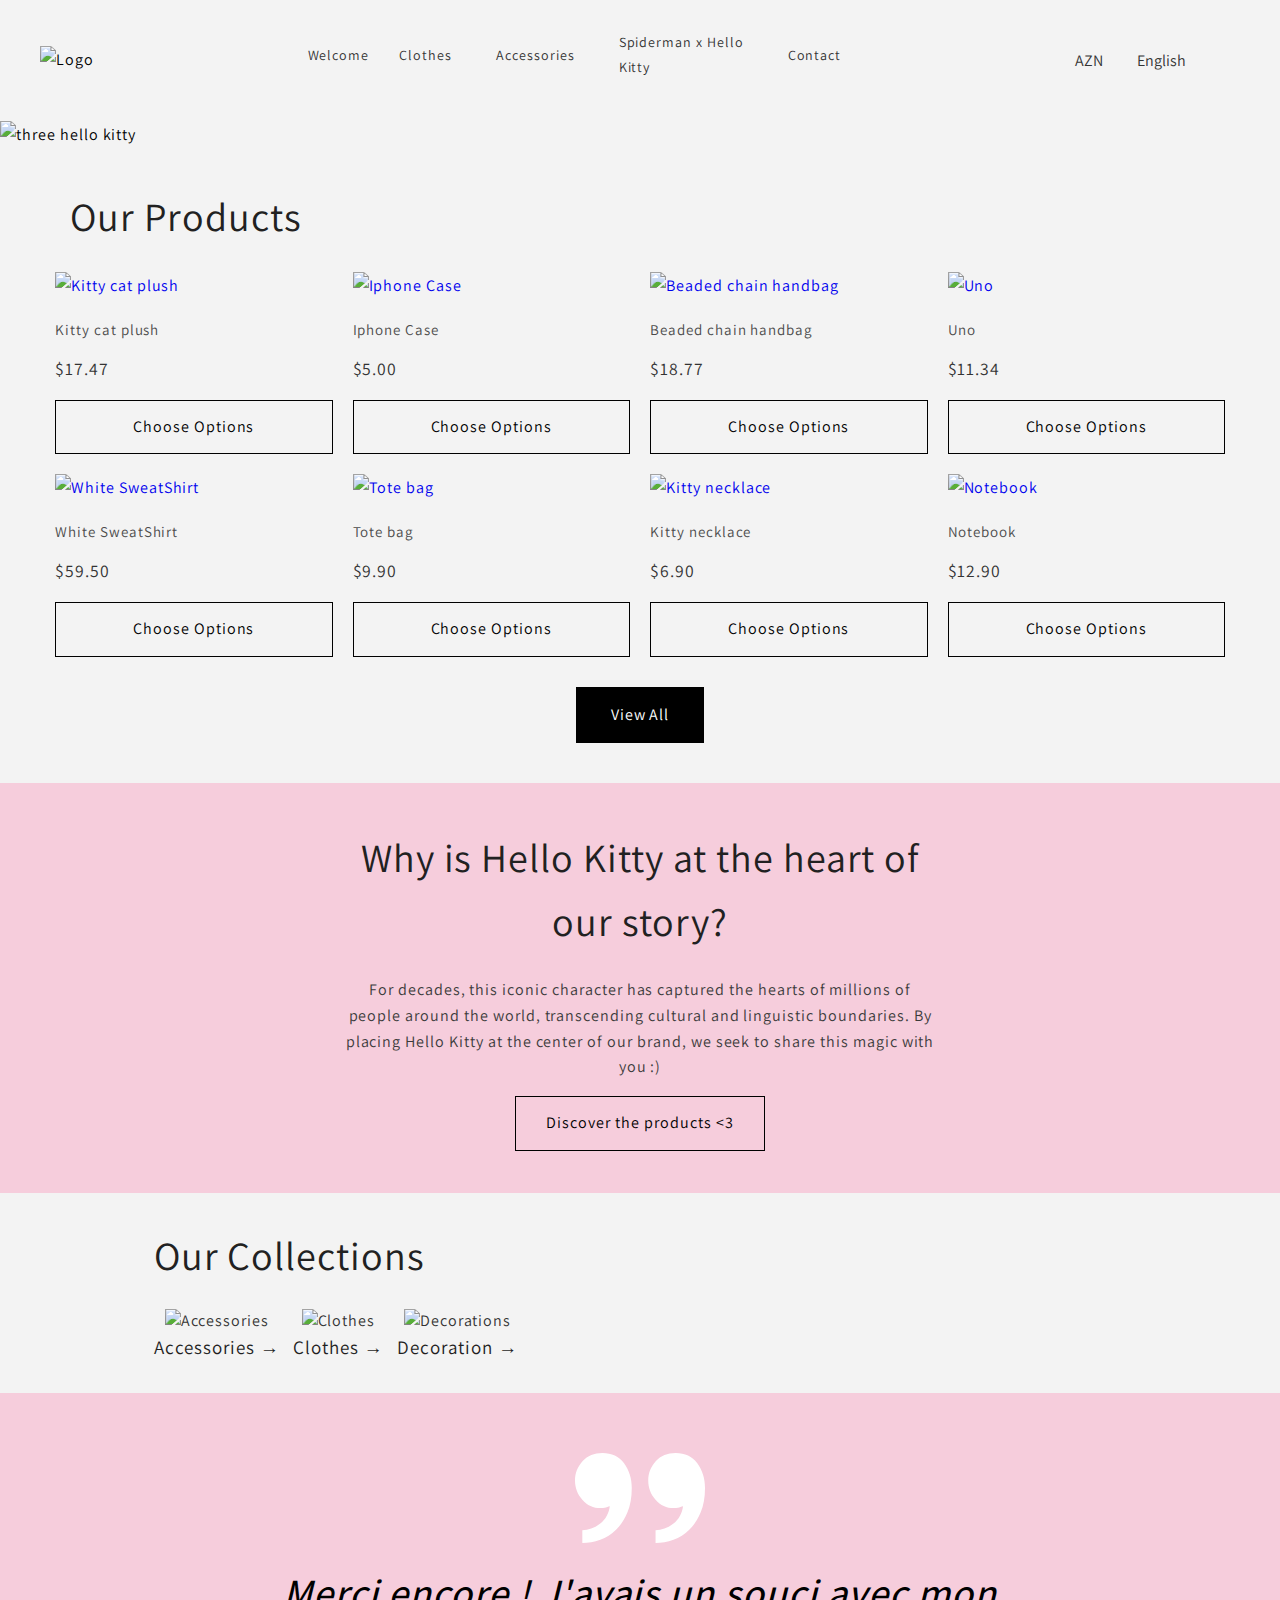
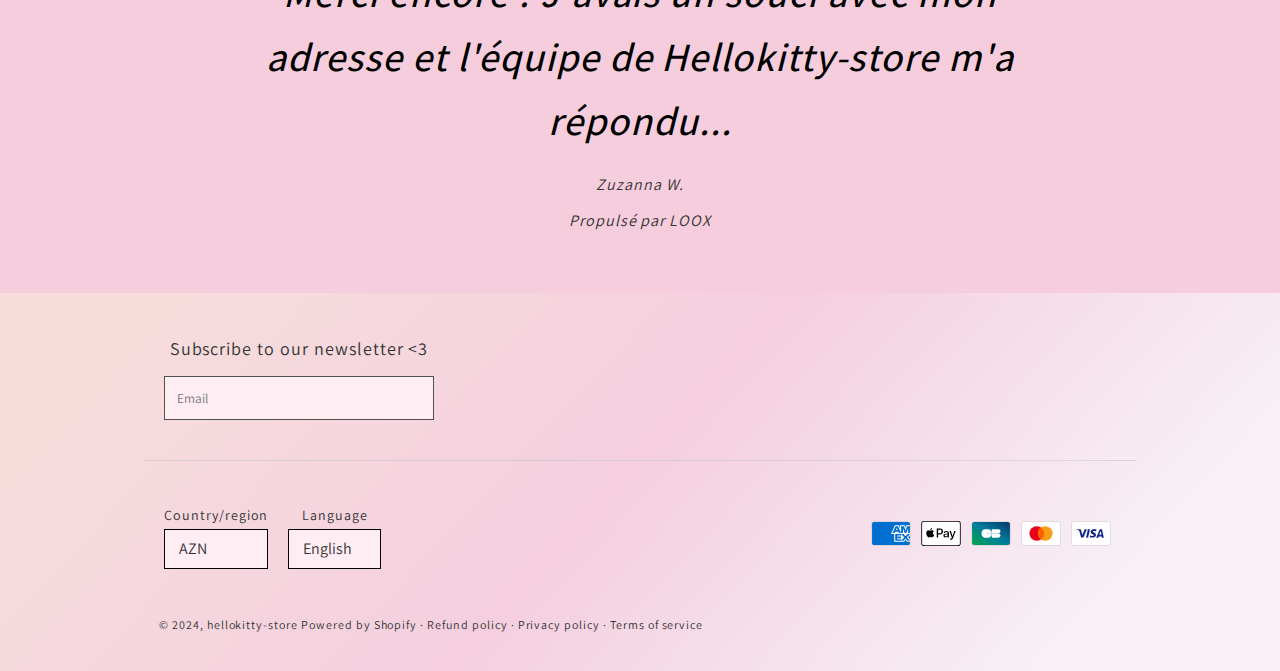
==== commit 3c84fbcf: "product clicked go to the detail page" ====
--- a/index.html
+++ b/index.html
@@ -15,7 +15,7 @@
     <link
       href="https://fonts.googleapis.com/css2?family=Assistant:wght@200..800&display=swap"
       rel="stylesheet">
-      
+
     <title>Hello Kitty Store</title>
   </head>
   <body>
@@ -114,21 +114,19 @@
       </div>
     </header>
     <div class="modalOverlay" id="modalOverlay"></div>
-<div class="search-container" id="searchContainer">
-  <form action="javascript:void(0);">
-    <div style="display: flex; justify-content: center; gap: 30px; margin-top: 20px; margin-left: 40px;">
-    <input type="text" placeholder="Axtarın..." class="search-input" id="searchInput">
-    <button class="close-btn" id="closeBtn">✖</button>
-  </div>
-    <div class="searchResults" id="searchResults">
-      <div class="resultCont" id="resultCont">Sonuçlar burada görünecek...</div>
+    <div class="search-container" id="searchContainer">
+      <form action="javascript:void(0);">
+        <div
+          style="display: flex; justify-content: center; gap: 30px; margin-top: 20px; margin-left: 40px;">
+          <input type="text" placeholder="Axtarın..." class="search-input"
+            id="searchInput">
+          <button class="close-btn" id="closeBtn">✖</button>
+        </div>
+        <div class="searchResults" id="searchResults">
+          <div class="resultCont" id="resultCont">Empty...</div>
+        </div>
+      </form>
     </div>
-   
-  </form>
-</div>
-
-    
-    
 
     <main>
       <section class="threeHelloKitty">
--- a/assets/index.css
+++ b/assets/index.css
@@ -271,7 +271,7 @@
   .navBar .dropdownMenu {
     width: 100%;
   }
-  .selectOption {
+  .selectOption .customLang, .selectOption .customValyuta {
     display: none;
   }
   .logoCont {
@@ -1091,104 +1091,121 @@
     font-size: 12px;
   }
 }
-.mainContainer {
-  max-width: 1200px;
+body {
+  font-size: 1rem;
+  letter-spacing: 0.06rem;
+  line-height: 1.8;
+}
+body .mainContainer {
+  max-width: 1100px;
   margin: 0 auto;
   padding: 20px;
 }
-.mainContainer .productContainer {
-  display: flex;
-  gap: 30px;
+body .mainContainer .productContainer {
+  display: flex;
+  gap: 100px;
   padding: 20px;
 }
-.mainContainer .productContainer .imageSection {
+body .mainContainer .productContainer .imageSection {
   flex: 1;
 }
-.mainContainer .productContainer .imageSection .mainImage {
-  width: 100%;
-  border-radius: 10px;
-}
-.mainContainer .productContainer .imageSection .thumbnailContainer {
+body .mainContainer .productContainer .imageSection .mainImage {
+  width: 100%;
+}
+body .mainContainer .productContainer .imageSection .thumbnailContainer {
   display: flex;
   gap: 10px;
   margin-top: 10px;
-}
-.mainContainer .productContainer .imageSection .thumbnailContainer .thumbnail {
-  width: 60px;
-  height: 60px;
+  justify-content: center;
+}
+body .mainContainer .productContainer .imageSection .thumbnailContainer .thumbCont {
+  width: 172px;
+}
+body .mainContainer .productContainer .imageSection .thumbnailContainer .thumbCont .thumbnail {
+  width: 100%;
   border: 1px solid #ddd;
-  border-radius: 5px;
-  cursor: pointer;
-}
-.mainContainer .productContainer .infoSection {
+  cursor: pointer;
+}
+body .mainContainer .productContainer .infoSection {
   flex: 1;
   display: flex;
   flex-direction: column;
   gap: 20px;
 }
-.mainContainer .productContainer .infoSection .productTitle {
-  font-size: 24px;
-}
-.mainContainer .productContainer .infoSection .productPrice {
+body .mainContainer .productContainer .infoSection .productTitle {
+  font-size: 34px;
+  font-weight: 500;
+}
+body .mainContainer .productContainer .infoSection .productPrice {
   font-size: 20px;
   color: #333;
 }
-.mainContainer .productContainer .infoSection .taxInfo {
+body .mainContainer .productContainer .infoSection .taxInfo {
   font-size: 14px;
   color: #777;
 }
-.mainContainer .productContainer .infoSection .quantitySection {
+body .mainContainer .productContainer .infoSection .quantitySection {
   display: flex;
   flex-direction: column;
   gap: 2px;
 }
-.mainContainer .productContainer .infoSection .quantitySection .quantityButton {
+body .mainContainer .productContainer .infoSection .quantitySection .quantityDecrease {
   width: 40px;
   height: 40px;
   font-size: 20px;
+  border-top: 1px solid black;
+  border-bottom: 1px solid black;
+  border-right: 1px solid black;
+  border-left: none;
   color: black;
-  border: none;
-  border-radius: 5px;
   cursor: pointer;
   display: flex;
   align-items: center;
   justify-content: center;
   transition: background-color 0.3s ease;
 }
-.mainContainer .productContainer .infoSection .quantitySection .quantityInput {
-  width: 60px;
+body .mainContainer .productContainer .infoSection .quantitySection .quantityIncrease {
+  width: 40px;
   height: 40px;
   text-align: center;
   font-size: 18px;
   color: #333;
-  border-radius: 5px;
   appearance: none;
+  border-top: 1px solid black;
+  border-bottom: 1px solid black;
+  border-left: 1px solid black;
+  border-right: none;
   -webkit-appearance: none;
   -moz-appearance: none;
   outline: none;
   padding: 0;
 }
-.mainContainer .productContainer .infoSection .sizeLabel,
-.mainContainer .productContainer .infoSection .quantityLabel {
+body .mainContainer .productContainer .infoSection .sizeLabel,
+body .mainContainer .productContainer .infoSection .quantityLabel {
   font-weight: bold;
 }
-.mainContainer .productContainer .infoSection input[type=number]::-webkit-inner-spin-button {
+body .mainContainer .productContainer .infoSection input[type=number]::-webkit-inner-spin-button {
   -webkit-appearance: none;
 }
-.mainContainer .productContainer .infoSection .quantityInput {
-  font-size: 1.6rem;
-  font-weight: 500;
+body .mainContainer .productContainer .infoSection .quantityInput {
+  font-size: 1.2rem;
+  width: 38px;
   opacity: 0.85;
+  border-top: 1px solid black;
+  border-bottom: 1px solid black;
+  border-left: none;
+  border-right: none;
   text-align: center;
   background-color: transparent;
-  border: 0;
   padding: 0 0.5rem;
 }
-.mainContainer .productContainer .infoSection .quantityButton {
+body .mainContainer .productContainer .infoSection .quantityButton {
   width: calc(4.5rem / var(--font-body-scale));
   flex-shrink: 0;
   font-size: 1.8rem;
   border: 0;
+  border-top: 1px solid black;
+  border-bottom: 1px solid black;
   background-color: transparent;
   cursor: pointer;
   display: flex;
@@ -1197,13 +1214,13 @@
   color: rgb(var(--color-foreground));
   padding: 0;
 }
-.mainContainer .productContainer .buttonSection {
+body .mainContainer .productContainer .buttonSection {
   display: flex;
   flex-direction: column;
   gap: 15px;
   text-align: left;
 }
-.mainContainer .productContainer .buttonSection .addToCartButton {
+body .mainContainer .productContainer .buttonSection .addToCartButton {
   display: inline-block;
   border: 1px solid black;
   cursor: pointer;
@@ -1211,7 +1228,7 @@
   background-color: transparent;
   color: black;
 }
-.mainContainer .productContainer .buttonSection .buyNowButton {
+body .mainContainer .productContainer .buttonSection .buyNowButton {
   display: inline-block;
   cursor: pointer;
   padding: 14px 35px;
@@ -1219,7 +1236,7 @@
   background-color: black;
   color: white;
 }
-.mainContainer .productContainer .infoCards {
+body .mainContainer .productContainer .infoCards {
   display: grid;
   grid-template-columns: repeat(2, 1fr);
   gap: 10px;
@@ -1229,14 +1246,14 @@
   margin-top: 20px;
   margin-bottom: 20px;
 }
-.mainContainer .productContainer .infoCards .card {
+body .mainContainer .productContainer .infoCards .card {
   padding: 10px;
   text-align: center;
   display: flex;
   flex-direction: column;
   align-items: center;
 }
-.mainContainer .productContainer .infoCards .card .spanOne {
+body .mainContainer .productContainer .infoCards .card .spanOne {
   display: block;
   font-weight: 600;
   font-size: 16px;
@@ -1246,7 +1263,7 @@
   word-wrap: break-word;
   max-width: 100%;
 }
-.mainContainer .productContainer .infoCards .card .spanTwo {
+body .mainContainer .productContainer .infoCards .card .spanTwo {
   display: block;
   font-size: 14px;
   color: #404040;
@@ -1256,6 +1273,48 @@
   word-wrap: break-word;
   max-width: 100%;
 }
+@media (max-width: 1024px) {
+  body .mainContainer .productContainer {
+    flex-wrap: wrap;
+    gap: 20px;
+  }
+  body .mainContainer .productContainer .imageSection,
+  body .mainContainer .productContainer .infoSection {
+    flex: 1 1 100%;
+  }
+  body .mainContainer .productContainer .infoCards {
+    grid-template-columns: 1fr 1fr;
+  }
+}
+@media (max-width: 768px) {
+  body .mainContainer .productContainer {
+    flex-direction: column;
+  }
+  body .mainContainer .productContainer .infoCards {
+    grid-template-columns: 1fr;
+  }
+}
+@media (max-width: 480px) {
+  body .mainContainer {
+    padding: 10px;
+  }
+  body .mainContainer .productContainer .infoSection .productTitle {
+    font-size: 20px;
+  }
+  body .mainContainer .productContainer .infoSection .productPrice {
+    font-size: 18px;
+  }
+  body .mainContainer .productContainer .infoSection .taxInfo {
+    font-size: 12px;
+  }
+  body .mainContainer .productContainer .infoCards {
+    gap: 5px;
+  }
+  body .mainContainer .productContainer .thumbnailContainer {
+    flex-wrap: wrap;
+    gap: 5px;
+  }
+}
 
 .footer {
   background: linear-gradient(133deg, rgb(246, 221, 220) 11%, rgba(245, 202, 221, 0.89) 49%, rgb(247, 240, 246) 85%);
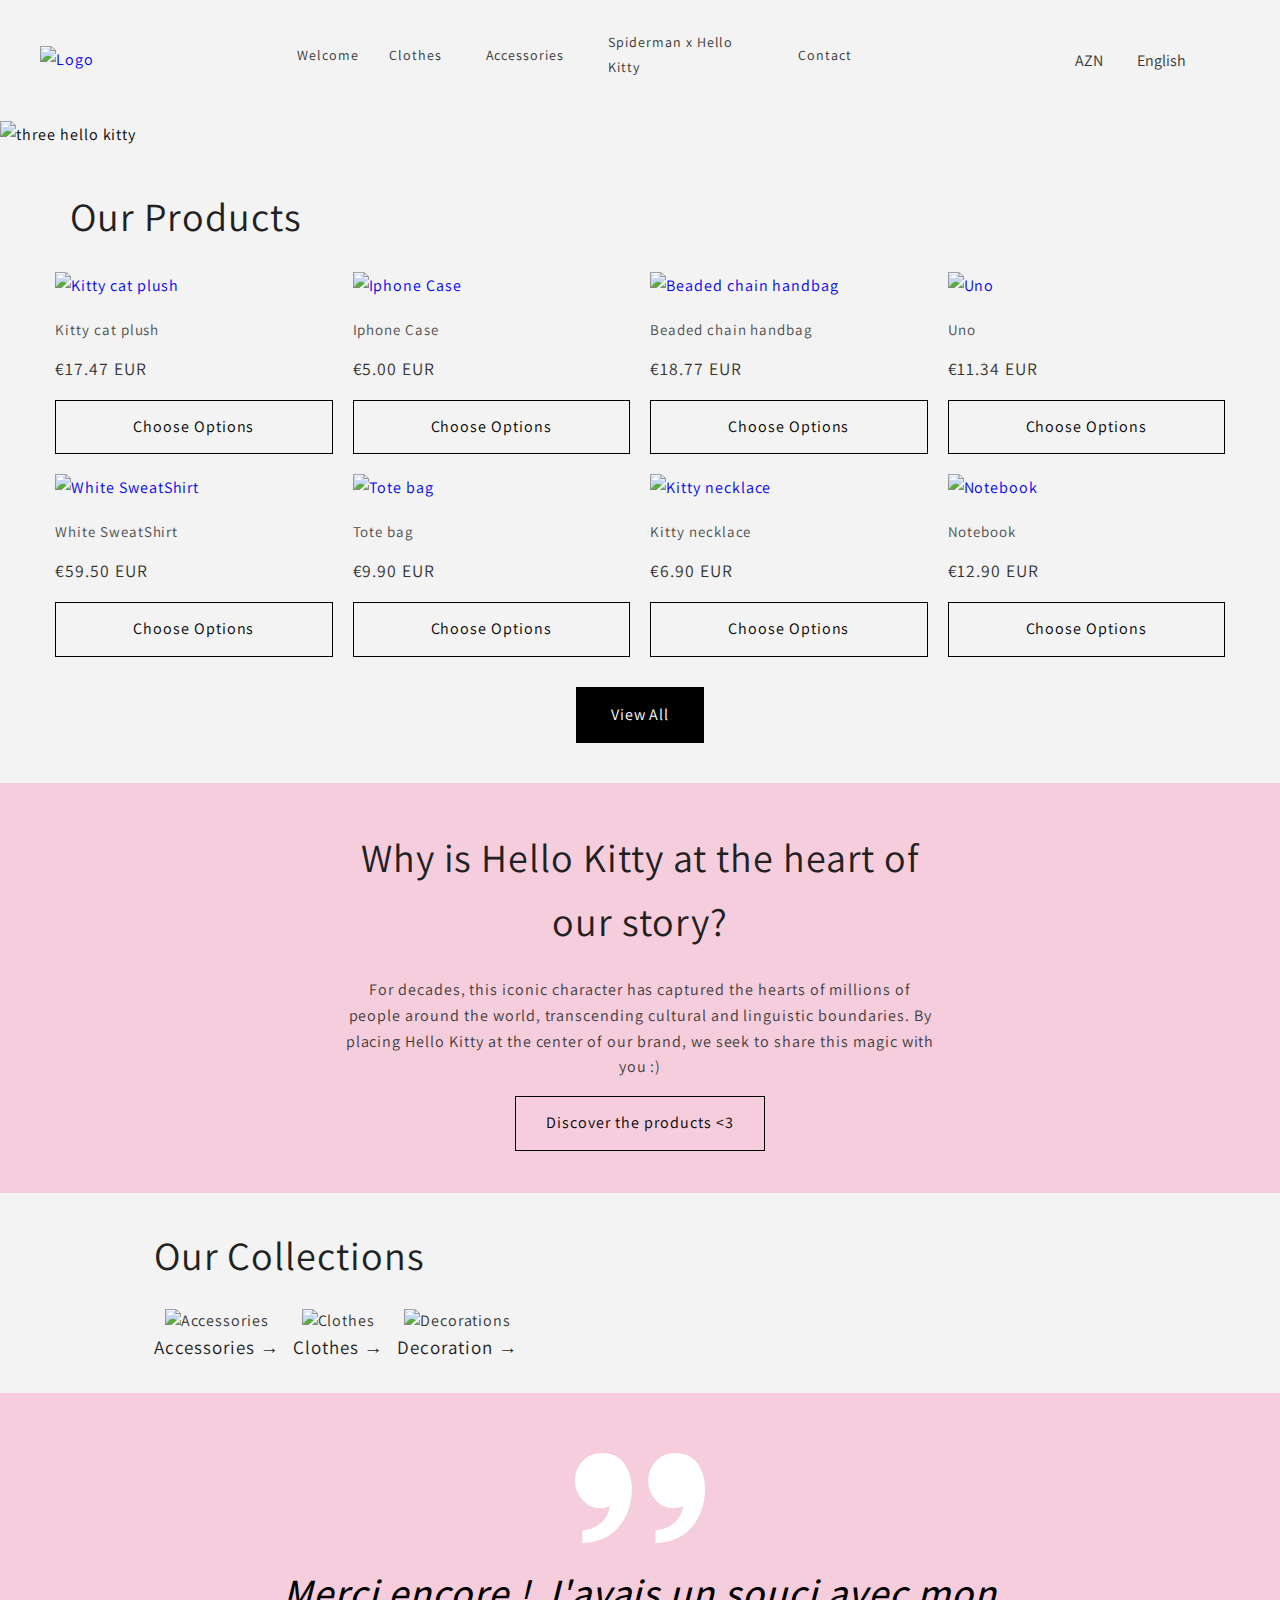
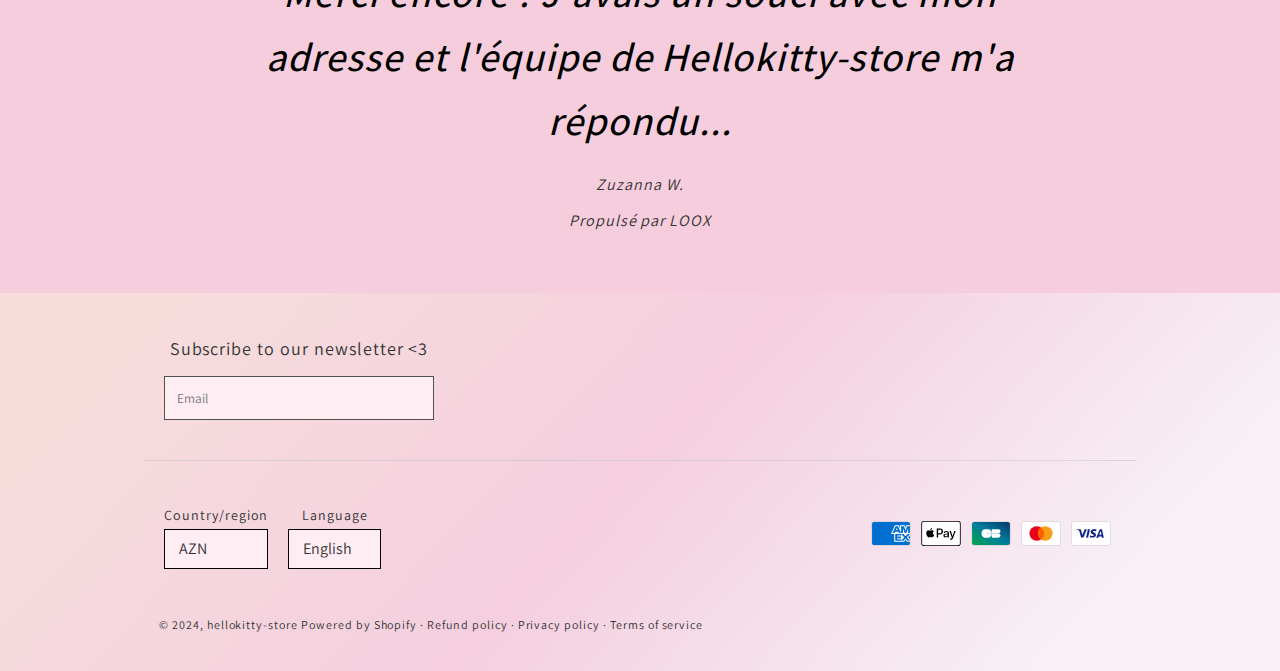
==== commit a69ff089: "choose option button clicked open model" ====
--- a/index.html
+++ b/index.html
@@ -31,16 +31,16 @@
           </div>
 
           <!-- Logo -->
-          <div class="logoCont">
+          <a href="./index.html" class="logoCont">
             <img
               src="https://hellokitty-store.com/cdn/shop/files/N-3.jpg?v=1710080220&width=200"
               alt="Logo">
-          </div>
+          </a>
 
           <!-- Navbar -->
           <nav class="navBar">
             <ul class="userList" id="nav-links">
-              <li class="userItem"><a href="#">Welcome</a></li>
+              <li class="userItem"><a href="./index.html">Welcome</a></li>
               <li class="userItem dropdown">
                 <a href="#" class="dropdownToggle">Clothes <span
                     class="arrow"><i class="fa-solid fa-angle-down"
@@ -66,7 +66,7 @@
                   <li><a href="#">Kitchen</a></li>
                 </ul>
               </li>
-              <li class="userItem"><a style="width: 149px;" href="#">Spiderman x
+              <li class="userItem"><a style="width: 170px;" href="#">Spiderman x
                   Hello Kitty</a></li>
               <li class="userItem"><a href="#">Contact</a></li>
             </ul>
@@ -107,8 +107,9 @@
 
             <div class="search"><i class="fa-solid fa-magnifying-glass"
                 style="color: #333;"></i></div>
-            <div class="addTooCart"><i class="fa-solid fa-cart-shopping"
-                style="color: #333;"></i></div>
+            <a href="./cart.html" class="addTooCart"><i
+                class="fa-solid fa-cart-shopping"
+                style="color: #333;"></i></a>
           </div>
         </div>
       </div>
@@ -147,6 +148,37 @@
             class="viewAll">View All</a>
         </div>
       </section>
+      <!-- Modal -->
+      <div id="modal" class="modal">
+        <div class="modalContent">
+          <span class="closeBtn">&times;</span>
+          <div class="mainContainer">
+            <div class="productContainer">
+              <div class="imageSection">
+                <img id="mainImageCart" class="productImage" src="" alt="Product Image">
+              </div>
+              <div class="infoSection">
+                <h2 class="productTitle"></h2>
+                <p class="productPrice"></p>
+                <p class="taxInfo">Tax included.</p>
+                <div class="quantitySection">
+                  <label for="quantity" class="taxInfo">Quantity</label>
+                  <div style="display: flex;">
+                    <button class="quantityIncrease">-</button>
+                    <input type="number" id="quantity" value="1" min="1"
+                      class="quantityInput">
+                    <button class="quantityDecrease">+</button>
+                  </div>
+                </div>
+                <div class="buttonSection">
+                  <button class="addToCartButton">Add to cart</button>
+                  <button class="buyNowButton">Buy it now</button>
+                </div>
+              </div>
+            </div>
+          </div>
+        </div>
+      </div>
 
       <!-- products end -->
 
--- a/assets/index.css
+++ b/assets/index.css
@@ -103,6 +103,7 @@
 
 .selectOption {
   display: flex;
+  align-items: center;
   gap: 20px;
 }
 .selectOption .customValyuta,
@@ -244,7 +245,9 @@
     display: flex;
   }
   .selectOption {
-    padding: 3px;
+    display: flex;
+    gap: 20px;
+    align-items: center;
   }
   .customLang,
   .customValyuta {
@@ -271,7 +274,8 @@
   .navBar .dropdownMenu {
     width: 100%;
   }
-  .selectOption .customLang, .selectOption .customValyuta {
+  .selectOption .customLang,
+  .selectOption .customValyuta {
     display: none;
   }
   .logoCont {
@@ -481,6 +485,34 @@
     grid-template-columns: 1fr;
   }
 }
+.modal {
+  display: none;
+  position: fixed;
+  top: 0;
+  left: 0;
+  width: 100%;
+  height: 100%;
+  background-color: rgba(0, 0, 0, 0.7);
+  justify-content: center;
+  align-items: center;
+}
+
+.modal-content {
+  background: #fff;
+  padding: 20px;
+  border-radius: 8px;
+  width: 80%;
+  max-width: 600px;
+}
+
+.close-btn {
+  font-size: 20px;
+  cursor: pointer;
+  position: absolute;
+  top: 10px;
+  right: 10px;
+}
+
 .whyHelloSection {
   background-color: #f6cddc;
   padding: 42px 10px;
@@ -737,6 +769,136 @@
   .sliderComment .slider-container .slider .next {
     font-size: 1.2rem;
     padding: 6px;
+  }
+}
+
+.modal {
+  display: none;
+  position: fixed;
+  top: 0;
+  left: 0;
+  width: 100%;
+  height: 100%;
+  background-color: rgba(0, 0, 0, 0.482);
+  justify-content: center;
+  align-items: center;
+  z-index: 999;
+}
+.modal.active {
+  display: flex;
+  animation: fadeIn 0.3s ease-in-out;
+}
+.modal .modalContent {
+  background-color: #fff;
+  width: 70%;
+  height: auto;
+  max-height: 90%;
+  overflow-y: auto;
+  box-shadow: 0 10px 30px rgba(0, 0, 0, 0.3);
+  position: relative;
+  animation: slideUp 0.4s ease;
+}
+.modal .modalContent::-webkit-scrollbar {
+  width: 8px;
+}
+.modal .modalContent::-webkit-scrollbar-track {
+  background: rgba(0, 0, 0, 0.1);
+  border-radius: 8px;
+}
+.modal .modalContent::-webkit-scrollbar-thumb {
+  background: rgba(0, 0, 0, 0.3);
+  border-radius: 8px;
+}
+.modal .modalContent .closeBtn {
+  background-color: #f6cddc;
+  border: none;
+  font-size: 1.5rem;
+  position: absolute;
+  top: 1rem;
+  right: 1rem;
+  width: 40px;
+  height: 40px;
+  border-radius: 50%;
+  display: flex;
+  justify-content: center;
+  align-items: center;
+  color: rgba(24, 24, 24, 0.7490196078);
+  cursor: pointer;
+  box-shadow: 0 4px 10px rgba(0, 0, 0, 0.2);
+  transition: all 0.3s ease;
+}
+.modal .modalContent .closeBtn:hover {
+  color: white;
+  transform: scale(1.1);
+}
+.modal .modalContent img {
+  width: 100%;
+  margin-bottom: 1.5rem;
+}
+.modal .modalContent h2 {
+  font-size: 1.8rem;
+  color: #181818;
+  margin-bottom: 1rem;
+  text-align: left;
+  text-transform: uppercase;
+}
+.modal .modalContent p {
+  font-size: 1rem;
+  color: #333;
+  line-height: 1.5;
+  text-align: left;
+}
+@keyframes fadeIn {
+  from {
+    opacity: 0;
+  }
+  to {
+    opacity: 1;
+  }
+}
+@keyframes slideUp {
+  from {
+    transform: translateY(50px);
+    opacity: 0;
+  }
+  to {
+    transform: translateY(0);
+    opacity: 1;
+  }
+}
+@media (max-width: 1024px) {
+  .modal .modalContent {
+    width: 85%;
+  }
+}
+@media (max-width: 768px) {
+  .modal .modalContent {
+    padding: 1.5rem;
+    width: 95%;
+  }
+  .modal .modalContent h2 {
+    font-size: 1.5rem;
+  }
+  .modal .modalContent p {
+    font-size: 0.9rem;
+  }
+  .modal .modalContent .closeBtn {
+    width: 35px;
+    height: 35px;
+    font-size: 1.2rem;
+    top: 0.8rem;
+    right: 0.8rem;
+  }
+}
+@media (max-width: 480px) {
+  .modal .modalContent {
+    padding: 1rem;
+  }
+  .modal .modalContent h2 {
+    font-size: 1.3rem;
+  }
+  .modal .modalContent p {
+    font-size: 0.8rem;
   }
 }
 
@@ -997,6 +1159,7 @@
 }
 .filter-container .container .filterOption .featured .dropdownFeatur {
   position: relative;
+  align-items: center;
   display: flex;
   gap: 20px;
 }
@@ -1180,10 +1343,6 @@
   outline: none;
   padding: 0;
 }
-body .mainContainer .productContainer .infoSection .sizeLabel,
-body .mainContainer .productContainer .infoSection .quantityLabel {
-  font-weight: bold;
-}
 body .mainContainer .productContainer .infoSection input[type=number]::-webkit-inner-spin-button {
   -webkit-appearance: none;
 }
@@ -1287,9 +1446,6 @@
   }
 }
 @media (max-width: 768px) {
-  body .mainContainer .productContainer {
-    flex-direction: column;
-  }
   body .mainContainer .productContainer .infoCards {
     grid-template-columns: 1fr;
   }
@@ -1313,6 +1469,164 @@
   body .mainContainer .productContainer .thumbnailContainer {
     flex-wrap: wrap;
     gap: 5px;
+  }
+}
+
+.cartContainer {
+  font-family: Arial, sans-serif;
+  padding: 20px;
+}
+.cartContainer .container {
+  max-width: 80%;
+  margin: 0 auto;
+}
+.cartContainer .container .cartHeader {
+  display: flex;
+  justify-content: space-between;
+  align-items: center;
+  margin-bottom: 20px;
+}
+.cartContainer .container .cartHeader h1 {
+  font-size: 24px;
+}
+.cartContainer .container .cartHeader .continueShopping {
+  font-size: 14px;
+  color: #000;
+  text-decoration: underline;
+}
+.cartContainer .container .cartTable .cartRow {
+  display: flex;
+  align-items: center;
+  justify-content: space-between;
+  padding: 10px 0;
+}
+.cartContainer .container .cartTable .cartRow.cartHeaderRow {
+  font-size: 13px;
+  border-bottom: 1px solid #ccc;
+  color: #777;
+  text-transform: uppercase;
+}
+.cartContainer .container .cartTable .cartRow .productDetails {
+  display: flex;
+  align-items: center;
+  flex: 3;
+}
+.cartContainer .container .cartTable .cartRow .productDetails .productImage {
+  width: 130px;
+  height: 130px;
+  margin-right: 20px;
+}
+.cartContainer .container .cartTable .cartRow .productDetails .productInfo .productName {
+  font-size: 16px;
+  margin: 0;
+  font-weight: 400;
+}
+.cartContainer .container .cartTable .cartRow .productDetails .productInfo .productPrice {
+  font-size: 14px;
+  color: #777;
+}
+.cartContainer .container .cartTable .cartRow .quan {
+  display: flex;
+  align-items: center;
+  gap: 20px;
+}
+.cartContainer .container .cartTable .cartRow .quan .quantitySection {
+  display: flex;
+  flex-direction: column;
+  gap: 2px;
+}
+.cartContainer .container .cartTable .cartRow .quan .quantitySection .quantityDecrease {
+  width: 40px;
+  height: 40px;
+  font-size: 20px;
+  border-top: 1px solid black;
+  border-bottom: 1px solid black;
+  border-right: 1px solid black;
+  border-left: none;
+  color: black;
+  cursor: pointer;
+  display: flex;
+  align-items: center;
+  justify-content: center;
+  transition: background-color 0.3s ease;
+}
+.cartContainer .container .cartTable .cartRow .quan .quantitySection .quantityIncrease {
+  width: 40px;
+  height: 40px;
+  text-align: center;
+  font-size: 18px;
+  color: #333;
+  appearance: none;
+  border-top: 1px solid black;
+  border-bottom: 1px solid black;
+  border-left: 1px solid black;
+  border-right: none;
+  -webkit-appearance: none;
+  -moz-appearance: none;
+  outline: none;
+  padding: 0;
+}
+.cartContainer .container .cartTable .cartRow .quan input[type=number]::-webkit-inner-spin-button {
+  -webkit-appearance: none;
+}
+.cartContainer .container .cartTable .cartRow .quan .quantityInput {
+  font-size: 1.2rem;
+  width: 38px;
+  opacity: 0.85;
+  border-top: 1px solid black;
+  border-bottom: 1px solid black;
+  border-left: none;
+  border-right: none;
+  text-align: center;
+  background-color: transparent;
+  padding: 0 0.5rem;
+}
+.cartContainer .container .cartTable .cartRow .quan .quantityButton {
+  width: calc(4.5rem / var(--font-body-scale));
+  flex-shrink: 0;
+  font-size: 1.8rem;
+  border: 0;
+  border-top: 1px solid black;
+  border-bottom: 1px solid black;
+  background-color: transparent;
+  cursor: pointer;
+  display: flex;
+  align-items: center;
+  justify-content: center;
+  color: rgb(var(--color-foreground));
+  padding: 0;
+}
+.cartContainer .container .cartTable .cartRow .totalPrice {
+  flex: 1;
+  text-align: right;
+  font-size: 16px;
+}
+@media (max-width: 768px) {
+  .cartContainer .container .cartRow {
+    flex-wrap: wrap;
+  }
+  .cartContainer .container .cartRow .productDetails,
+  .cartContainer .container .cartRow .quantityControls,
+  .cartContainer .container .cartRow .totalPrice {
+    flex: 100%;
+    text-align: left;
+    margin-bottom: 10px;
+  }
+  .cartContainer .container .cartRow .productDetails {
+    flex-direction: column;
+  }
+  .cartContainer .container .cartRow .productDetails .productImage {
+    margin-bottom: 10px;
+  }
+  .cartContainer .container .cartRow .quantityControls {
+    justify-content: flex-start;
+  }
+  .cartContainer .container .cartRow .quantityControls button,
+  .cartContainer .container .cartRow .quantityControls .quantityInput {
+    margin-right: 10px;
+  }
+  .cartContainer .container .cartRow .totalPrice {
+    text-align: left;
   }
 }
 
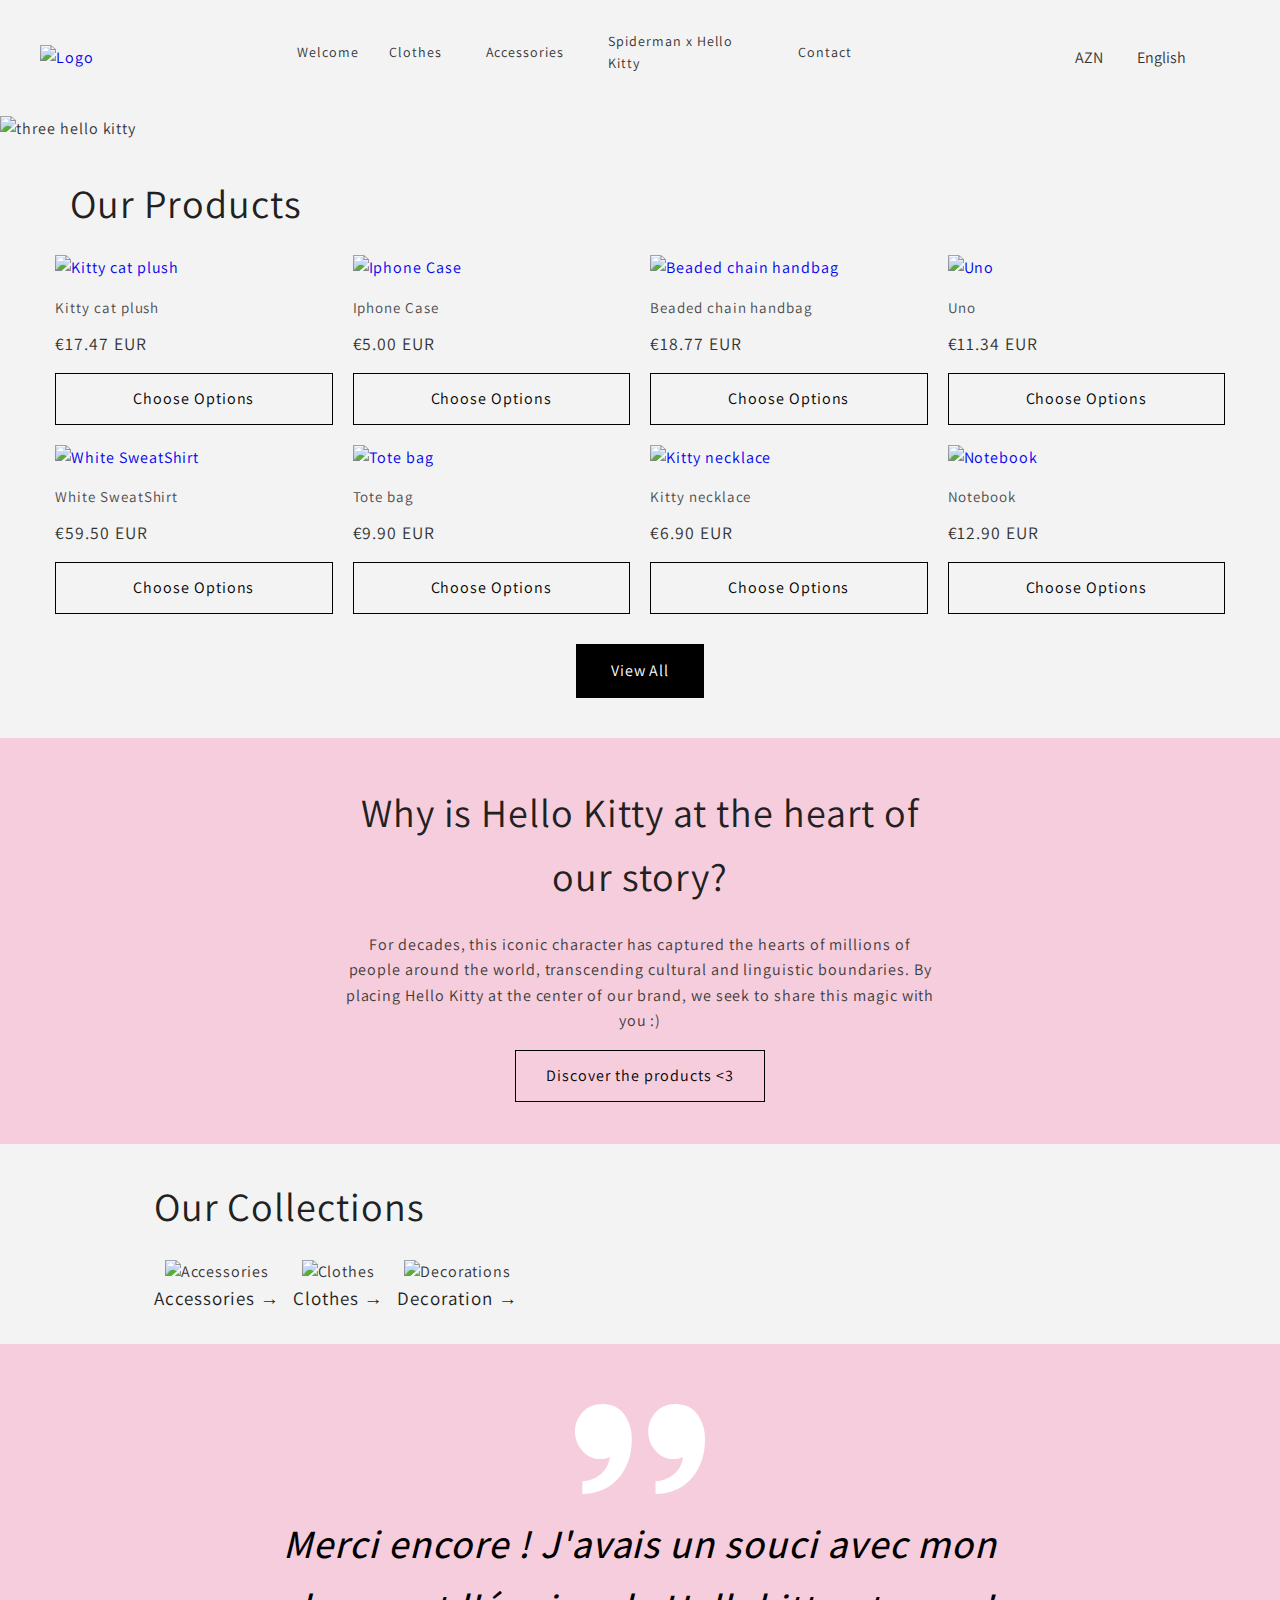
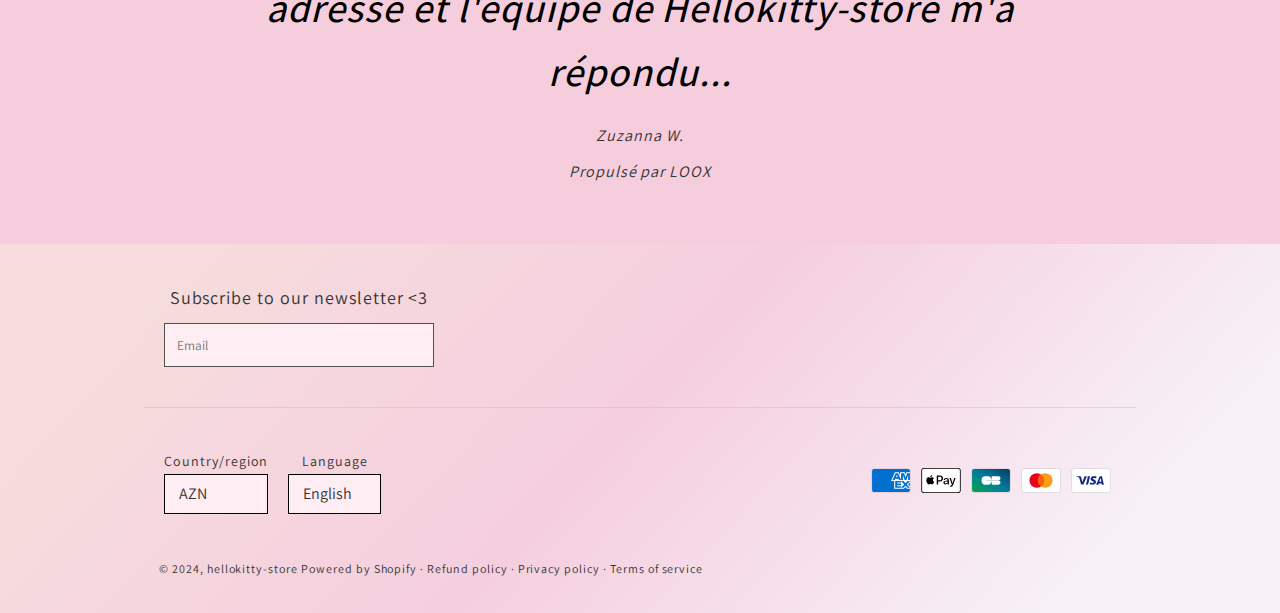
==== commit 56dfbae2: "images array, some validation design" ====
--- a/index.html
+++ b/index.html
@@ -19,7 +19,7 @@
     <title>Hello Kitty Store</title>
   </head>
   <body>
-    <header>
+    <header id="header">
       <div class="container">
         <div class="row">
           <!-- Burger Menü -->
@@ -107,13 +107,27 @@
 
             <div class="search"><i class="fa-solid fa-magnifying-glass"
                 style="color: #333;"></i></div>
-            <a href="./cart.html" class="addTooCart"><i
-                class="fa-solid fa-cart-shopping"
-                style="color: #333;"></i></a>
+            <a href="./cart.html" class="addTooCart">
+              <i class="fa-solid fa-cart-shopping" style="color: #333;"></i>
+              <span class="cartCount">0</span>
+            </a>
+            
           </div>
         </div>
       </div>
     </header>
+    <div id="cartModal" class="modal">
+      <div class="cartModalContentCont">
+        <div class="cartModalContent">
+          <h2><i class="fa-solid fa-check"
+              style="color: #4b4b4b;"></i>Item added to your cart</h2>
+          <div class="cartProductList"></div>
+          <button class="closeCartModal"><i class="fa-solid fa-xmark"
+              style="color: #000000;"></i></button>
+        </div>
+      </div>
+    </div>
+
     <div class="modalOverlay" id="modalOverlay"></div>
     <div class="search-container" id="searchContainer">
       <form action="javascript:void(0);">
@@ -155,7 +169,8 @@
           <div class="mainContainer">
             <div class="productContainer">
               <div class="imageSection">
-                <img id="mainImageCart" class="productImage" src="" alt="Product Image">
+                <img id="mainImageCart" class="productImage" src
+                  alt="Product Image">
               </div>
               <div class="infoSection">
                 <h2 class="productTitle"></h2>
@@ -164,7 +179,7 @@
                 <div class="quantitySection">
                   <label for="quantity" class="taxInfo">Quantity</label>
                   <div style="display: flex;">
-                    <button class="quantityIncrease">-</button>
+                    <button class="quantityIncrease" >-</button>
                     <input type="number" id="quantity" value="1" min="1"
                       class="quantityInput">
                     <button class="quantityDecrease">+</button>
@@ -172,7 +187,7 @@
                 </div>
                 <div class="buttonSection">
                   <button class="addToCartButton">Add to cart</button>
-                  <button class="buyNowButton">Buy it now</button>
+                  <a href="./checkout.html" class="buyNowButton">Buy it now</a>
                 </div>
               </div>
             </div>
--- a/assets/index.css
+++ b/assets/index.css
@@ -1,3 +1,4 @@
+@charset "UTF-8";
 * {
   padding: 0;
   margin: 0;
@@ -6,7 +7,7 @@
   box-sizing: border-box;
 }
 
-body {
+body, main {
   background-color: #f3f3f3;
 }
 
@@ -21,9 +22,17 @@
   width: 100%;
 }
 
-header {
+#header {
   background: #f3f3f3;
   padding: 25px 10px;
+  position: sticky;
+  top: 0;
+  z-index: 20;
+  transition: transform 0.3s ease; /* Smooth görünmə-gizlənmə effekti */
+}
+
+.hidden {
+  transform: translateY(-100%); /* Header-i gizlədir */
 }
 
 .container {
@@ -219,6 +228,22 @@
 .addTooCart {
   font-size: 20px;
   cursor: pointer;
+  position: relative;
+}
+
+.cartCount {
+  background-color: black;
+  color: white;
+  border-radius: 50%;
+  font-size: 12px;
+  height: 20px;
+  display: none;
+  width: 20px;
+  left: 13px;
+  bottom: 20px;
+  position: absolute;
+  justify-content: center;
+  align-items: center;
 }
 
 @media screen and (max-width: 800px) {
@@ -498,7 +523,7 @@
 }
 
 .modal-content {
-  background: #fff;
+  background: #f3f3f3;
   padding: 20px;
   border-radius: 8px;
   width: 80%;
@@ -789,7 +814,7 @@
   animation: fadeIn 0.3s ease-in-out;
 }
 .modal .modalContent {
-  background-color: #fff;
+  background-color: #f3f3f3;
   width: 70%;
   height: auto;
   max-height: 90%;
@@ -837,7 +862,7 @@
 }
 .modal .modalContent h2 {
   font-size: 1.8rem;
-  color: #181818;
+  color: #4b4b4b;
   margin-bottom: 1rem;
   text-align: left;
   text-transform: uppercase;
@@ -900,6 +925,69 @@
   .modal .modalContent p {
     font-size: 0.8rem;
   }
+}
+
+#cartModal {
+  display: none;
+  position: fixed;
+  top: 0;
+  left: 0;
+  width: 100%;
+  height: 100%;
+  background-color: transparent; /* Sadece karartma */
+  z-index: 1000;
+  justify-content: center;
+  align-items: center;
+}
+
+.cartModalContentCont {
+  width: 1200px;
+  margin: 0 auto;
+}
+.cartModalContentCont .cartModalContent {
+  background-color: #f3f3f3;
+  padding: 20px;
+  width: 90%;
+  position: absolute;
+  border: 1px solid rgba(24, 24, 24, 0.1450980392);
+  top: 0px;
+  right: 0px;
+  max-width: 400px;
+  margin: 50px auto;
+}
+.cartModalContentCont .cartModalContent h2 {
+  font-size: 20px;
+  font-weight: 400;
+  color: #4b4b4b;
+}
+
+.cartProduct {
+  display: flex;
+  align-items: center;
+  gap: 10px;
+  margin-bottom: 15px;
+}
+
+.cartImage {
+  width: 50px;
+  height: 50px;
+  -o-object-fit: cover;
+     object-fit: cover;
+  border: 1px solid #ddd;
+}
+
+.closeCartModal {
+  position: absolute;
+  top: 10px;
+  right: 10px;
+  background: transparent;
+  color: #0d0d0d;
+  border: none;
+  font-size: 20px;
+  cursor: pointer;
+}
+.closeCartModal:hover {
+  color: #2a2a2a;
 }
 
 .bestSeller {
@@ -1262,7 +1350,6 @@
 body .mainContainer {
   max-width: 1100px;
   margin: 0 auto;
-  padding: 20px;
 }
 body .mainContainer .productContainer {
   display: flex;
@@ -1388,6 +1475,7 @@
   color: black;
 }
 body .mainContainer .productContainer .buttonSection .buyNowButton {
+  text-align: center;
   display: inline-block;
   cursor: pointer;
   padding: 14px 35px;
@@ -1630,6 +1718,182 @@
   }
 }
 
+body {
+  font-family: "Segoe UI", Tahoma, Geneva, Verdana, sans-serif;
+  margin: 0;
+  background-color: #f9f9f9;
+  color: #333;
+  line-height: 1.6;
+}
+
+.checkoutContainer {
+  display: flex;
+  flex-direction: column;
+  padding: 30px;
+  max-width: 1200px;
+  margin: auto;
+  gap: 20px;
+}
+@media (min-width: 768px) {
+  .checkoutContainer {
+    flex-direction: row;
+    justify-content: space-between;
+  }
+}
+
+.checkoutForm {
+  display: flex;
+  flex-direction: column;
+  gap: 1.8rem;
+}
+.checkoutForm input,
+.checkoutForm select {
+  width: 100%;
+  padding: 1rem;
+  font-size: 1rem;
+  border: 1px solid #ccc;
+  border-radius: 8px;
+  outline: none;
+  background-color: transparent;
+  transition: border-color 0.3s, box-shadow 0.3s;
+}
+.checkoutForm input:focus,
+.checkoutForm select:focus {
+  border-color: #ff69b4;
+  box-shadow: 0 0 8px rgba(255, 105, 180, 0.6);
+}
+.checkoutForm .nameWrapper {
+  display: flex;
+  align-items: center;
+  gap: 0.5rem;
+}
+.checkoutForm .errorMessage {
+  color: rgb(197, 52, 96);
+  font-size: 0.875rem;
+  margin-top: 4px;
+}
+.checkoutForm input.error,
+.checkoutForm select.error {
+  border: 2px solid rgb(197, 52, 96);
+}
+.checkoutForm input.error:focus,
+.checkoutForm select.error:focus {
+  border-color: #ff4d4d;
+  outline: none;
+}
+
+.reviewOrderButton {
+  padding: 1rem 1.6rem;
+  font-size: 1.1rem;
+  background-color: #ff69b4;
+  color: white;
+  border: none;
+  border-radius: 8px;
+  cursor: pointer;
+  transition: background-color 0.3s, transform 0.2s ease, box-shadow 0.3s;
+  margin-top: 2rem;
+}
+.reviewOrderButton:hover {
+  background-color: #ff85c5;
+  transform: translateY(-2px);
+}
+.reviewOrderButton:disabled {
+  background-color: #ddd;
+  cursor: not-allowed;
+}
+
+.applyButton {
+  padding: 0.6rem 1.4rem;
+  background-color: #ff69b4;
+  color: white;
+  border: none;
+  border-radius: 8px;
+  cursor: pointer;
+  font-size: 1rem;
+  transition: background-color 0.3s, transform 0.3s;
+}
+.applyButton:hover {
+  background-color: #ff85c5;
+  transform: translateY(-1px);
+}
+
+@media (max-width: 768px) {
+  .checkoutForm {
+    gap: 1.5rem;
+  }
+  .reviewOrderButton {
+    width: 100%;
+  }
+  .summarySection {
+    padding: 15px;
+  }
+}
+.summarySection {
+  flex: 1;
+  background: #FFEDF4;
+  padding: 25px;
+  position: relative;
+}
+.summarySection .productSummary {
+  display: flex;
+  gap: 20px;
+  margin-bottom: 25px;
+  align-items: center;
+}
+.summarySection .productSummary img {
+  width: 80px;
+  height: 80px;
+  -o-object-fit: cover;
+     object-fit: cover;
+  border-radius: 8px;
+}
+.summarySection .productSummary p {
+  flex: 1;
+  font-size: 1rem;
+  line-height: 1.4;
+}
+.summarySection .productSummary .productPrice {
+  font-weight: bold;
+  color: #ff69b4;
+  font-size: 1.1rem;
+}
+.summarySection #discountCode {
+  width: calc(100% - 90px);
+  display: inline-block;
+  padding: 0.8rem;
+  font-size: 1rem;
+  border: 1px solid #ccc;
+  border-radius: 8px;
+  background-color: transparent;
+  margin-right: 10px;
+  transition: border-color 0.3s;
+}
+.summarySection #discountCode:focus {
+  border-color: #ff69b4;
+  box-shadow: 0 0 8px rgba(255, 105, 180, 0.3);
+}
+.summarySection .applyButton {
+  width: 80px;
+  padding: 12px;
+  background: #FFE1ED;
+  color: rgba(0, 0, 0, 0.56);
+  border: none;
+  border-radius: 8px;
+  font-size: 1rem;
+  cursor: pointer;
+  transition: background-color 0.3s, transform 0.3s;
+}
+.summarySection .pricingSummary p {
+  display: flex;
+  justify-content: space-between;
+  margin: 8px 0;
+  font-size: 1rem;
+}
+.summarySection .pricingSummary p span {
+  font-weight: bold;
+  font-size: 1.1rem;
+}
+
 .footer {
   background: linear-gradient(133deg, rgb(246, 221, 220) 11%, rgba(245, 202, 221, 0.89) 49%, rgb(247, 240, 246) 85%);
   color: #333;
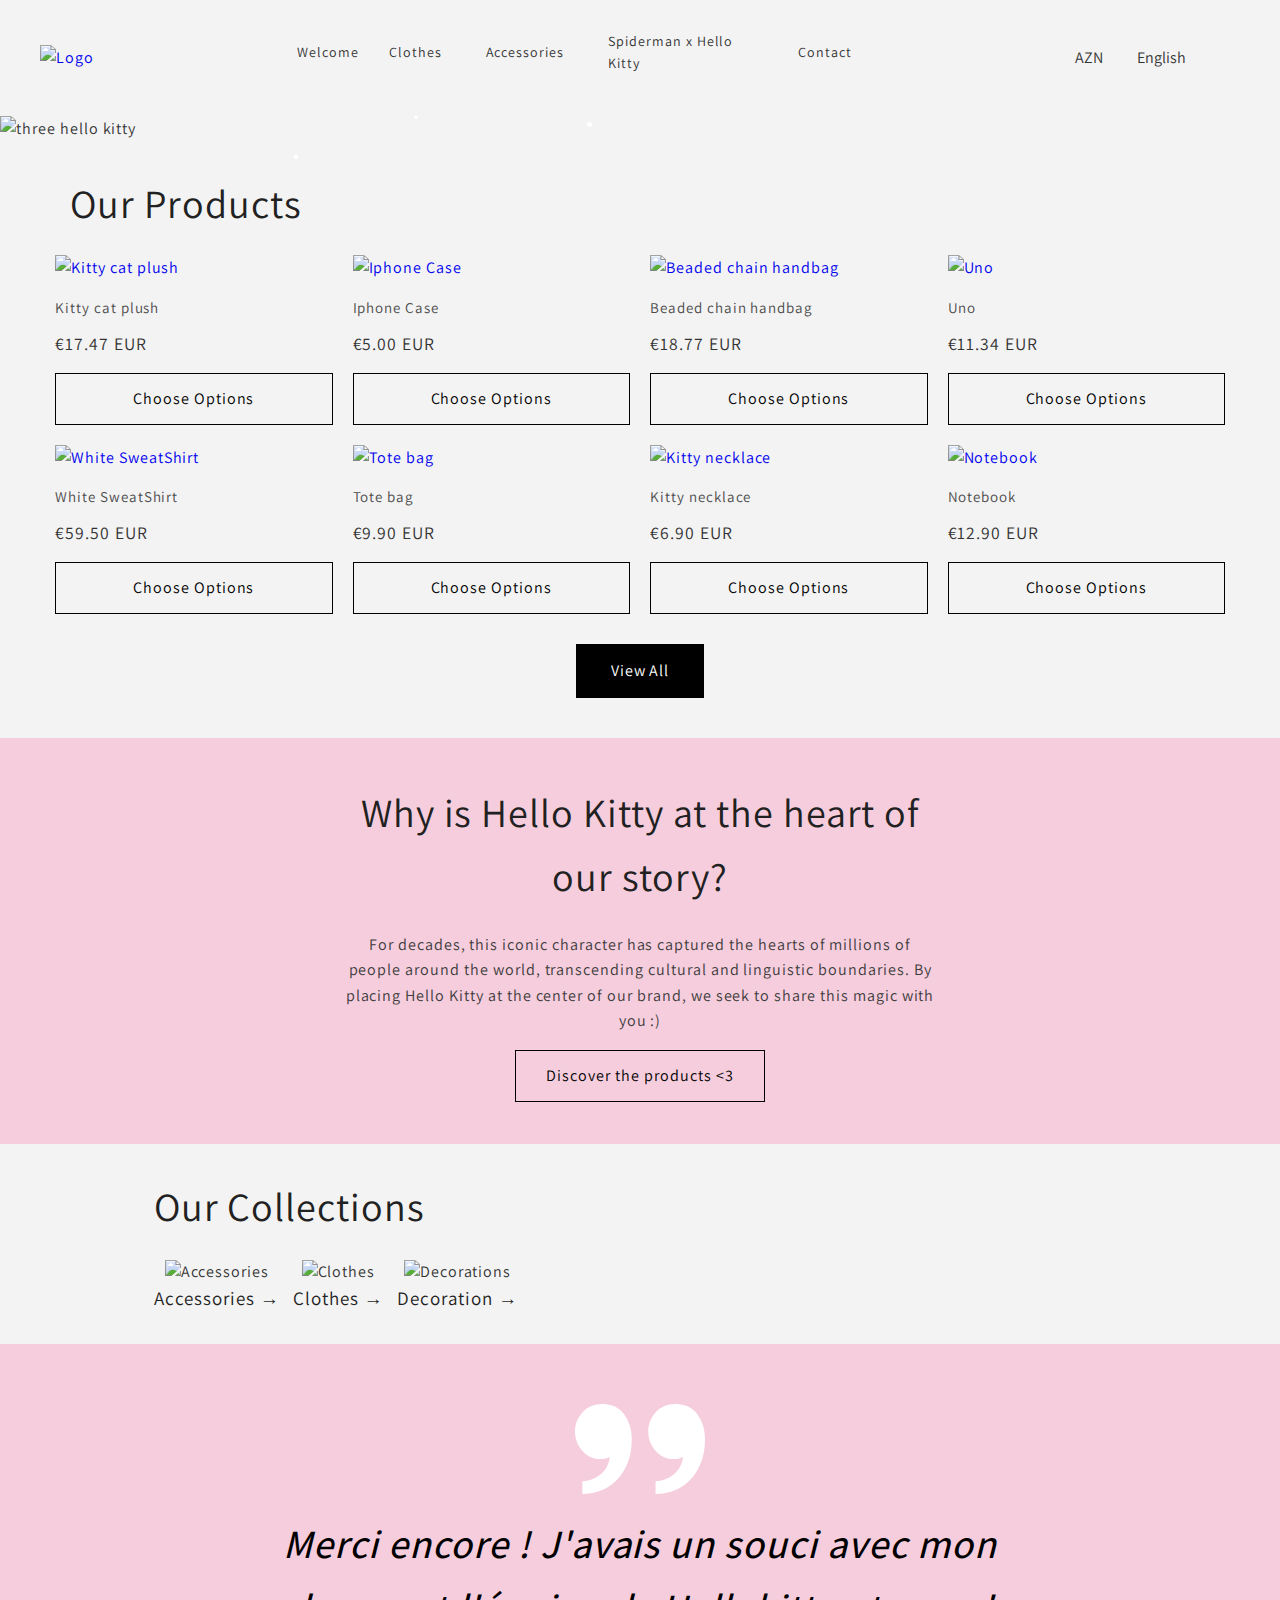
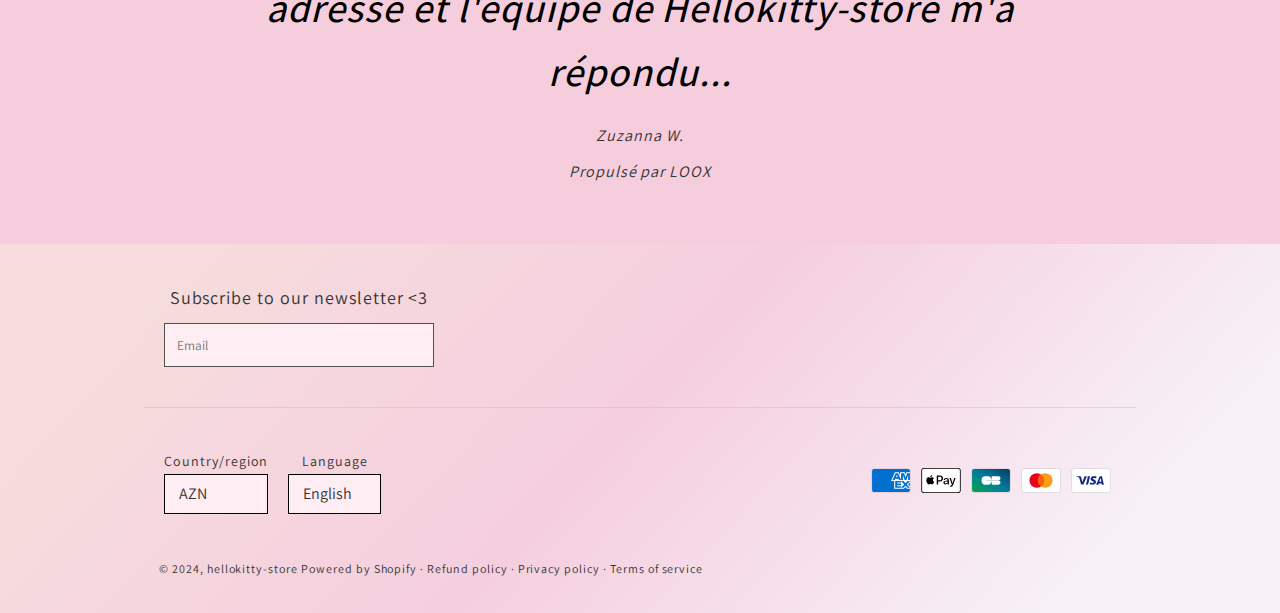
==== commit 88a0191b: "syntactic changes" ====
--- a/index.html
+++ b/index.html
@@ -73,6 +73,7 @@
           </nav>
 
           <div class="selectOption">
+
             <div class="customValyuta">
               <div class="dropdown">
                 <button class="dropdown-toggle">
@@ -111,28 +112,33 @@
               <i class="fa-solid fa-cart-shopping" style="color: #333;"></i>
               <span class="cartCount">0</span>
             </a>
-            
+            <div id="cartModal" class="modal">
+              <div class="cartModalContentCont">
+                <div class="cartModalContent">
+                  <h2><i class="fa-solid fa-check"
+                      style="color: #4b4b4b;"></i>Item added to your cart</h2>
+                  <div class="cartProductList"></div>
+                  <button class="closeCartModal"><i class="fa-solid fa-xmark"
+                      style="color: #000000;"></i></button>
+                  <a href="./cart.html" class="viewCartBtn"><div
+                      class="totalItemsCount"></div></a>
+                  <a href="./checkout.html" class="buyNowButton">Buy it now</a>
+                  <div style="text-align: center;">
+                  <a href="./shop.html" class="continueShopping">Continue shopping</a>
+                </div>
+                </div>
+              </div>
+            </div>
           </div>
         </div>
       </div>
     </header>
-    <div id="cartModal" class="modal">
-      <div class="cartModalContentCont">
-        <div class="cartModalContent">
-          <h2><i class="fa-solid fa-check"
-              style="color: #4b4b4b;"></i>Item added to your cart</h2>
-          <div class="cartProductList"></div>
-          <button class="closeCartModal"><i class="fa-solid fa-xmark"
-              style="color: #000000;"></i></button>
-        </div>
-      </div>
-    </div>
 
     <div class="modalOverlay" id="modalOverlay"></div>
     <div class="search-container" id="searchContainer">
       <form action="javascript:void(0);">
         <div
-          style="display: flex; justify-content: center; gap: 30px; margin-top: 20px; margin-left: 40px;">
+          style="display: flex; justify-content: center; gap: 30px; margin-top: 20px; margin-left: 5px; position: relative;">
           <input type="text" placeholder="Axtarın..." class="search-input"
             id="searchInput">
           <button class="close-btn" id="closeBtn">✖</button>
@@ -179,10 +185,10 @@
                 <div class="quantitySection">
                   <label for="quantity" class="taxInfo">Quantity</label>
                   <div style="display: flex;">
-                    <button class="quantityIncrease" >-</button>
-                    <input type="number" id="quantity" value="1" min="1"
-                      class="quantityInput">
-                    <button class="quantityDecrease">+</button>
+                    <button class="quantityDecrease">-</button>
+                    <span type="number" id="quantity" value="1" min="1"
+                      class="quantityInput">1</span>
+                    <button class="quantityIncrease">+</button>
                   </div>
                 </div>
                 <div class="buttonSection">
@@ -325,9 +331,9 @@
             </div>
             <!-- Social Media Icons -->
             <div class="social-icons">
-              <a href="#"><i class="fa-brands fa-instagram"
+              <a href="https://www.instagram.com/accounts/login/"><i class="fa-brands fa-instagram"
                   style="color: #000000;"></i></a>
-              <a href="#"><i class="fa-brands fa-tiktok"
+              <a href="https://www.tiktok.com/"><i class="fa-brands fa-tiktok"
                   style="color: #000000;"></i></a>
             </div>
           </div>
@@ -399,5 +405,6 @@
     </main>
     <script src="./script.js" defer></script>
     <script src="./slider.js" defer></script>
+    <script src="./snow.js" ></script>
   </body>
 </html>
--- a/assets/index.css
+++ b/assets/index.css
@@ -53,6 +53,10 @@
 }
 .userItem.dropdown.active .arrow {
   transform: rotate(180deg);
+}
+
+#modeBtn {
+  background-color: red;
 }
 
 .navBar .userList {
@@ -352,11 +356,11 @@
   outline: none;
 }
 .search-container .searchResults {
-  background: #f9f9f9;
+  background: #f3f3f3;
   border: 1px solid #ccc;
   border-radius: 4px;
   max-height: 300px;
-  width: 63%;
+  width: 65%;
   margin: 0 auto;
   display: none;
   overflow-y: auto;
@@ -858,7 +862,6 @@
 }
 .modal .modalContent img {
   width: 100%;
-  margin-bottom: 1.5rem;
 }
 .modal .modalContent h2 {
   font-size: 1.8rem;
@@ -950,27 +953,67 @@
   width: 90%;
   position: absolute;
   border: 1px solid rgba(24, 24, 24, 0.1450980392);
-  top: 0px;
-  right: 0px;
+  top: 84px;
+  right: 141px;
   max-width: 400px;
   margin: 50px auto;
 }
+.cartModalContentCont .cartModalContent .continueShopping {
+  font-size: 14px;
+  color: #000;
+  text-decoration: underline;
+}
 .cartModalContentCont .cartModalContent h2 {
-  font-size: 20px;
+  font-size: 14px;
   font-weight: 400;
   color: #4b4b4b;
+  margin-top: 10px;
+  margin-bottom: 25px;
+}
+.cartModalContentCont .cartModalContent h2 i {
+  margin-right: 17px;
+}
+
+.viewCartBtn {
+  width: 100%;
+  text-align: center;
+  display: inline-block;
+  border: 1px solid black;
+  cursor: pointer;
+  padding: 14px 35px;
+  background-color: transparent;
+  color: black;
+}
+
+.buyNowButton {
+  width: 100%;
+  text-align: center;
+  margin-bottom: 10px;
+  margin-top: 10px;
+  display: inline-block;
+  cursor: pointer;
+  padding: 14px 35px;
+  border: none;
+  background-color: black;
+  color: white;
 }
 
 .cartProduct {
   display: flex;
   align-items: center;
-  gap: 10px;
+  gap: 16px;
   margin-bottom: 15px;
 }
+.cartProduct h3 {
+  font-size: 14px;
+  font-weight: 400;
+  color: #4b4b4b;
+  margin-bottom: 5px;
+}
 
 .cartImage {
-  width: 50px;
-  height: 50px;
+  width: 65px;
+  height: 65px;
   -o-object-fit: cover;
      object-fit: cover;
   border: 1px solid #ddd;
@@ -1261,11 +1304,11 @@
   border: none;
   transition: all 0.3s ease;
 }
-.filter-container .container .filterOption .featured .dropdownFeatur .dropdownToggleFeatur .selectedFeatur {
+.filter-container .container .filterOption .featured .dropdownFeatur .dropdownToggleFeatur #selectedFeatur {
   border-bottom: 1px solid transparent;
   display: inline-block;
 }
-.filter-container .container .filterOption .featured .dropdownFeatur .dropdownToggleFeatur .selectedFeatur:hover {
+.filter-container .container .filterOption .featured .dropdownFeatur .dropdownToggleFeatur #selectedFeatur:hover {
   border-bottom: 1px solid black;
 }
 .filter-container .container .filterOption .featured .dropdownFeatur .dropdownMenuFeatur {
@@ -1353,7 +1396,7 @@
 }
 body .mainContainer .productContainer {
   display: flex;
-  gap: 100px;
+  gap: 58px;
   padding: 20px;
 }
 body .mainContainer .productContainer .imageSection {
@@ -1396,10 +1439,10 @@
 }
 body .mainContainer .productContainer .infoSection .quantitySection {
   display: flex;
-  flex-direction: column;
-  gap: 2px;
-}
-body .mainContainer .productContainer .infoSection .quantitySection .quantityDecrease {
+  align-items: center;
+  gap: 30px;
+}
+body .mainContainer .productContainer .infoSection .quantitySection .quantityIncrease {
   width: 40px;
   height: 40px;
   font-size: 20px;
@@ -1407,6 +1450,7 @@
   border-bottom: 1px solid black;
   border-right: 1px solid black;
   border-left: none;
+  background-color: #f3f3f3;
   color: black;
   cursor: pointer;
   display: flex;
@@ -1414,7 +1458,7 @@
   justify-content: center;
   transition: background-color 0.3s ease;
 }
-body .mainContainer .productContainer .infoSection .quantitySection .quantityIncrease {
+body .mainContainer .productContainer .infoSection .quantitySection .quantityDecrease {
   width: 40px;
   height: 40px;
   text-align: center;
@@ -1424,6 +1468,7 @@
   border-top: 1px solid black;
   border-bottom: 1px solid black;
   border-left: 1px solid black;
+  background-color: #f3f3f3;
   border-right: none;
   -webkit-appearance: none;
   -moz-appearance: none;
@@ -1433,7 +1478,7 @@
 body .mainContainer .productContainer .infoSection input[type=number]::-webkit-inner-spin-button {
   -webkit-appearance: none;
 }
-body .mainContainer .productContainer .infoSection .quantityInput {
+body .mainContainer .productContainer .infoSection .quantityInput, body .mainContainer .productContainer .infoSection .quantityDisplay {
   font-size: 1.2rem;
   width: 38px;
   opacity: 0.85;
@@ -1442,7 +1487,7 @@
   border-left: none;
   border-right: none;
   text-align: center;
-  background-color: transparent;
+  background-color: #f3f3f3;
   padding: 0 0.5rem;
 }
 body .mainContainer .productContainer .infoSection .quantityButton {
@@ -1560,6 +1605,10 @@
   }
 }
 
+body {
+  background-color: #f3f3f3;
+}
+
 .cartContainer {
   font-family: Arial, sans-serif;
   padding: 20px;
@@ -1620,10 +1669,10 @@
 }
 .cartContainer .container .cartTable .cartRow .quan .quantitySection {
   display: flex;
-  flex-direction: column;
-  gap: 2px;
-}
-.cartContainer .container .cartTable .cartRow .quan .quantitySection .quantityDecrease {
+  align-items: center;
+  gap: 30px;
+}
+.cartContainer .container .cartTable .cartRow .quan .quantitySection .quantityIncrease {
   width: 40px;
   height: 40px;
   font-size: 20px;
@@ -1631,6 +1680,7 @@
   border-bottom: 1px solid black;
   border-right: 1px solid black;
   border-left: none;
+  background-color: #f3f3f3;
   color: black;
   cursor: pointer;
   display: flex;
@@ -1638,7 +1688,7 @@
   justify-content: center;
   transition: background-color 0.3s ease;
 }
-.cartContainer .container .cartTable .cartRow .quan .quantitySection .quantityIncrease {
+.cartContainer .container .cartTable .cartRow .quan .quantitySection .quantityDecrease {
   width: 40px;
   height: 40px;
   text-align: center;
@@ -1648,6 +1698,7 @@
   border-top: 1px solid black;
   border-bottom: 1px solid black;
   border-left: 1px solid black;
+  background-color: #f3f3f3;
   border-right: none;
   -webkit-appearance: none;
   -moz-appearance: none;
@@ -1657,7 +1708,7 @@
 .cartContainer .container .cartTable .cartRow .quan input[type=number]::-webkit-inner-spin-button {
   -webkit-appearance: none;
 }
-.cartContainer .container .cartTable .cartRow .quan .quantityInput {
+.cartContainer .container .cartTable .cartRow .quan .quantityInput, .cartContainer .container .cartTable .cartRow .quan .quantityDisplay {
   font-size: 1.2rem;
   width: 38px;
   opacity: 0.85;
@@ -1666,7 +1717,7 @@
   border-left: none;
   border-right: none;
   text-align: center;
-  background-color: transparent;
+  background-color: #f3f3f3;
   padding: 0 0.5rem;
 }
 .cartContainer .container .cartTable .cartRow .quan .quantityButton {
@@ -1712,16 +1763,87 @@
   .cartContainer .container .cartRow .quantityControls button,
   .cartContainer .container .cartRow .quantityControls .quantityInput {
     margin-right: 10px;
+    background-color: #f3f3f3;
   }
   .cartContainer .container .cartRow .totalPrice {
     text-align: left;
   }
+}
+
+.footer .textareaCont {
+  display: flex;
+  justify-content: space-between;
+}
+.footer .textareaCont .textAreaLeft {
+  text-align: left;
+  display: flex;
+  flex-direction: column;
+  gap: 20px;
+}
+.footer .textareaCont .textAreaLeft p,
+.footer .textareaCont .textAreaLeft .estimated {
+  font-size: 1rem;
+  color: #4d4d4d;
+}
+.footer .textareaCont .textAreaLeft textarea {
+  resize: none;
+  background-color: #ffedf4;
+  height: 6rem;
+  cursor: pointer;
+  width: 270px;
+  margin-bottom: 3rem;
+  border: 1px solid black;
+  padding: 1rem;
+  max-width: 100%;
+}
+.footer .textareaCont .textAreaLeft textarea:hover {
+  border: 2px solid black;
+}
+.footer .textareaCont .textAreaRight {
+  text-align: right;
+  display: flex;
+  flex-direction: column;
+  gap: 20px;
+}
+.footer .textareaCont .textAreaRight .taxInclud {
+  font-size: 12px;
+  color: #4d4d4d;
+}
+.footer .textareaCont .textAreaRight .checkOutBtn {
+  background-color: #fcf4f7;
+  color: black;
+  border: none;
+  padding: 1rem 2rem;
+  cursor: pointer;
+  transition: background-color 0.3s ease;
+  text-align: center;
+}
+.footer .textareaCont .textAreaRight .checkOutBtn:hover {
+  border: 1px solid black;
+}
+@media screen and (max-width: 768px) {
+  .footer .textareaCont {
+    flex-direction: column;
+    align-items: center;
+  }
+  .footer .textareaCont .textAreaLeft,
+  .footer .textareaCont .textAreaRight {
+    text-align: center;
+    width: 100%;
+  }
+}
+
+#cartItemsContainer {
+  font-size: 30px;
+  width: 100%;
+  justify-content: space-between;
+  padding: 30px;
 }
 
 body {
   font-family: "Segoe UI", Tahoma, Geneva, Verdana, sans-serif;
   margin: 0;
-  background-color: #f9f9f9;
+  background-color: #f3f3f3;
   color: #333;
   line-height: 1.6;
 }
@@ -1729,7 +1851,6 @@
 .checkoutContainer {
   display: flex;
   flex-direction: column;
-  padding: 30px;
   max-width: 1200px;
   margin: auto;
   gap: 20px;
@@ -1745,6 +1866,7 @@
   display: flex;
   flex-direction: column;
   gap: 1.8rem;
+  flex: 1;
 }
 .checkoutForm input,
 .checkoutForm select {
@@ -1763,7 +1885,8 @@
   box-shadow: 0 0 8px rgba(255, 105, 180, 0.6);
 }
 .checkoutForm .nameWrapper {
-  display: flex;
+  display: grid;
+  grid-template-columns: 1fr 1fr;
   align-items: center;
   gap: 0.5rem;
 }
@@ -1784,17 +1907,19 @@
 
 .reviewOrderButton {
   padding: 1rem 1.6rem;
-  font-size: 1.1rem;
-  background-color: #ff69b4;
-  color: white;
+  font-size: 1.2rem;
+  background-color: rgb(246, 205, 220);
+  color: #181818;
   border: none;
   border-radius: 8px;
+  margin-bottom: 50px;
+  font-weight: 600;
   cursor: pointer;
   transition: background-color 0.3s, transform 0.2s ease, box-shadow 0.3s;
   margin-top: 2rem;
 }
 .reviewOrderButton:hover {
-  background-color: #ff85c5;
+  background-color: #f0a7c4;
   transform: translateY(-2px);
 }
 .reviewOrderButton:disabled {
@@ -1830,8 +1955,9 @@
 }
 .summarySection {
   flex: 1;
-  background: #FFEDF4;
+  background: #ffedf4;
   padding: 25px;
+  border-left: 1px solid rgba(95, 95, 95, 0.3019607843);
   position: relative;
 }
 .summarySection .productSummary {
@@ -1875,7 +2001,7 @@
 .summarySection .applyButton {
   width: 80px;
   padding: 12px;
-  background: #FFE1ED;
+  background: #ffe1ed;
   color: rgba(0, 0, 0, 0.56);
   border: none;
   border-radius: 8px;
@@ -1890,8 +2016,45 @@
   font-size: 1rem;
 }
 .summarySection .pricingSummary p span {
-  font-weight: bold;
-  font-size: 1.1rem;
+  color: 4b4b4b;
+  font-size: 14px;
+}
+
+.paymentSection .payCont {
+  display: flex;
+  flex-direction: column;
+  gap: 5px;
+  padding: 0px 10px 10px 10px;
+  background-color: #e9e9e9;
+}
+.paymentSection .payCont .creditCont {
+  display: flex;
+  justify-content: space-between;
+  width: 100%;
+  padding: 13px;
+  align-items: center;
+  margin-bottom: 8px;
+  font-size: 1rem;
+  border: 1px solid #ECD7DF;
+  border-radius: 8px;
+  outline: none;
+  background-color: #f3f3f3;
+  transition: border-color 0.3s, box-shadow 0.3s;
+}
+.paymentSection .payCont .creditCont:focus {
+  border-color: #ff69b4;
+  box-shadow: 0 0 8px rgba(255, 105, 180, 0.6);
+}
+
+.checkboxWrapper {
+  display: flex;
+  justify-content: space-between;
+}
+
+.deliverySection {
+  display: flex;
+  flex-direction: column;
+  gap: 10px;
 }
 
 .footer {
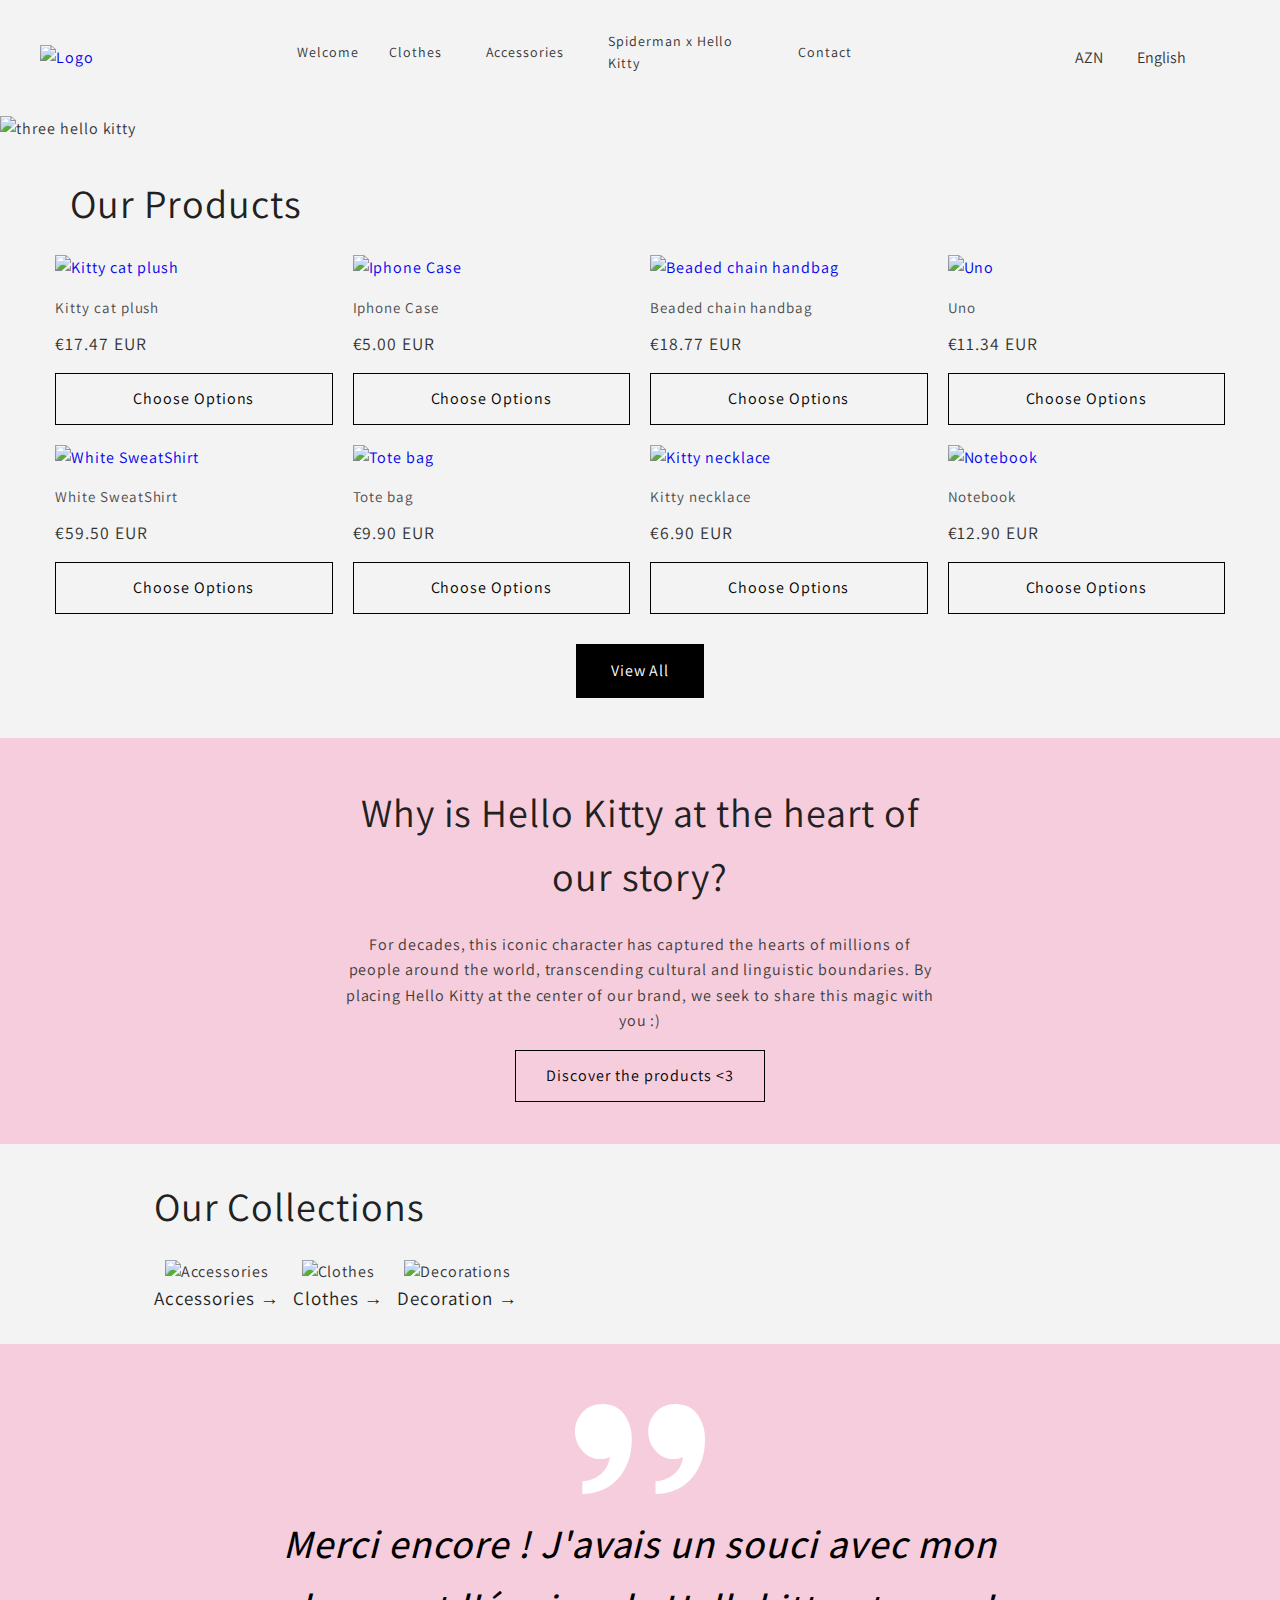
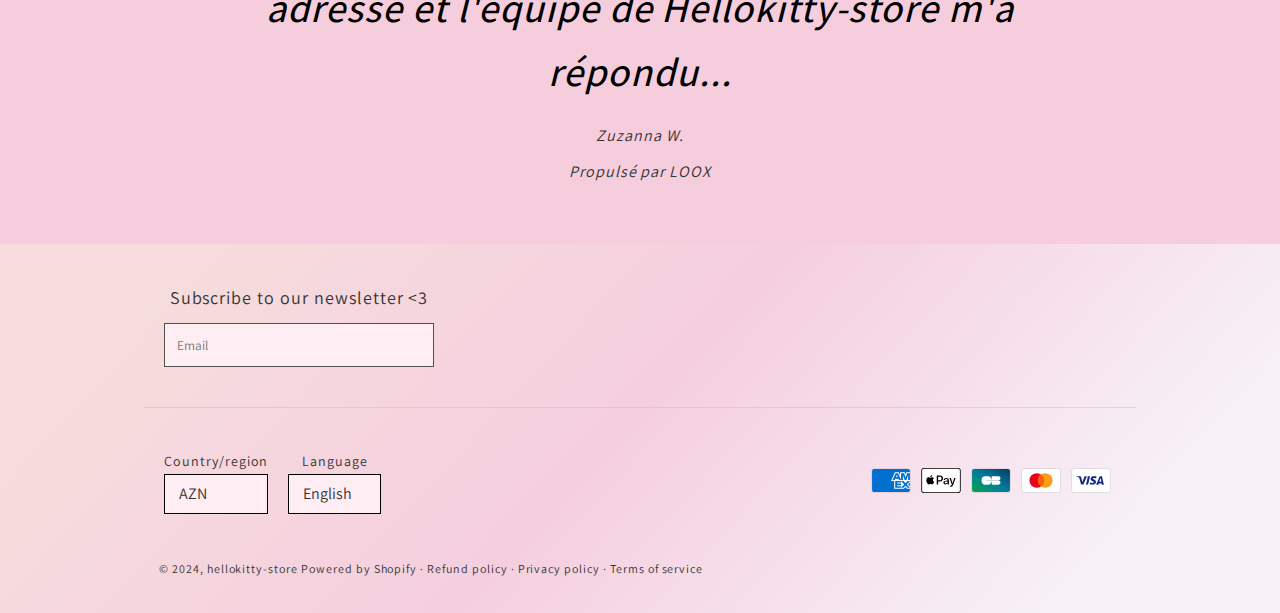
==== commit 92a395b5: "syntactic changes" ====
--- a/index.html
+++ b/index.html
@@ -105,7 +105,6 @@
                 </ul>
               </div>
             </div>
-
             <div class="search"><i class="fa-solid fa-magnifying-glass"
                 style="color: #333;"></i></div>
             <a href="./cart.html" class="addTooCart">
